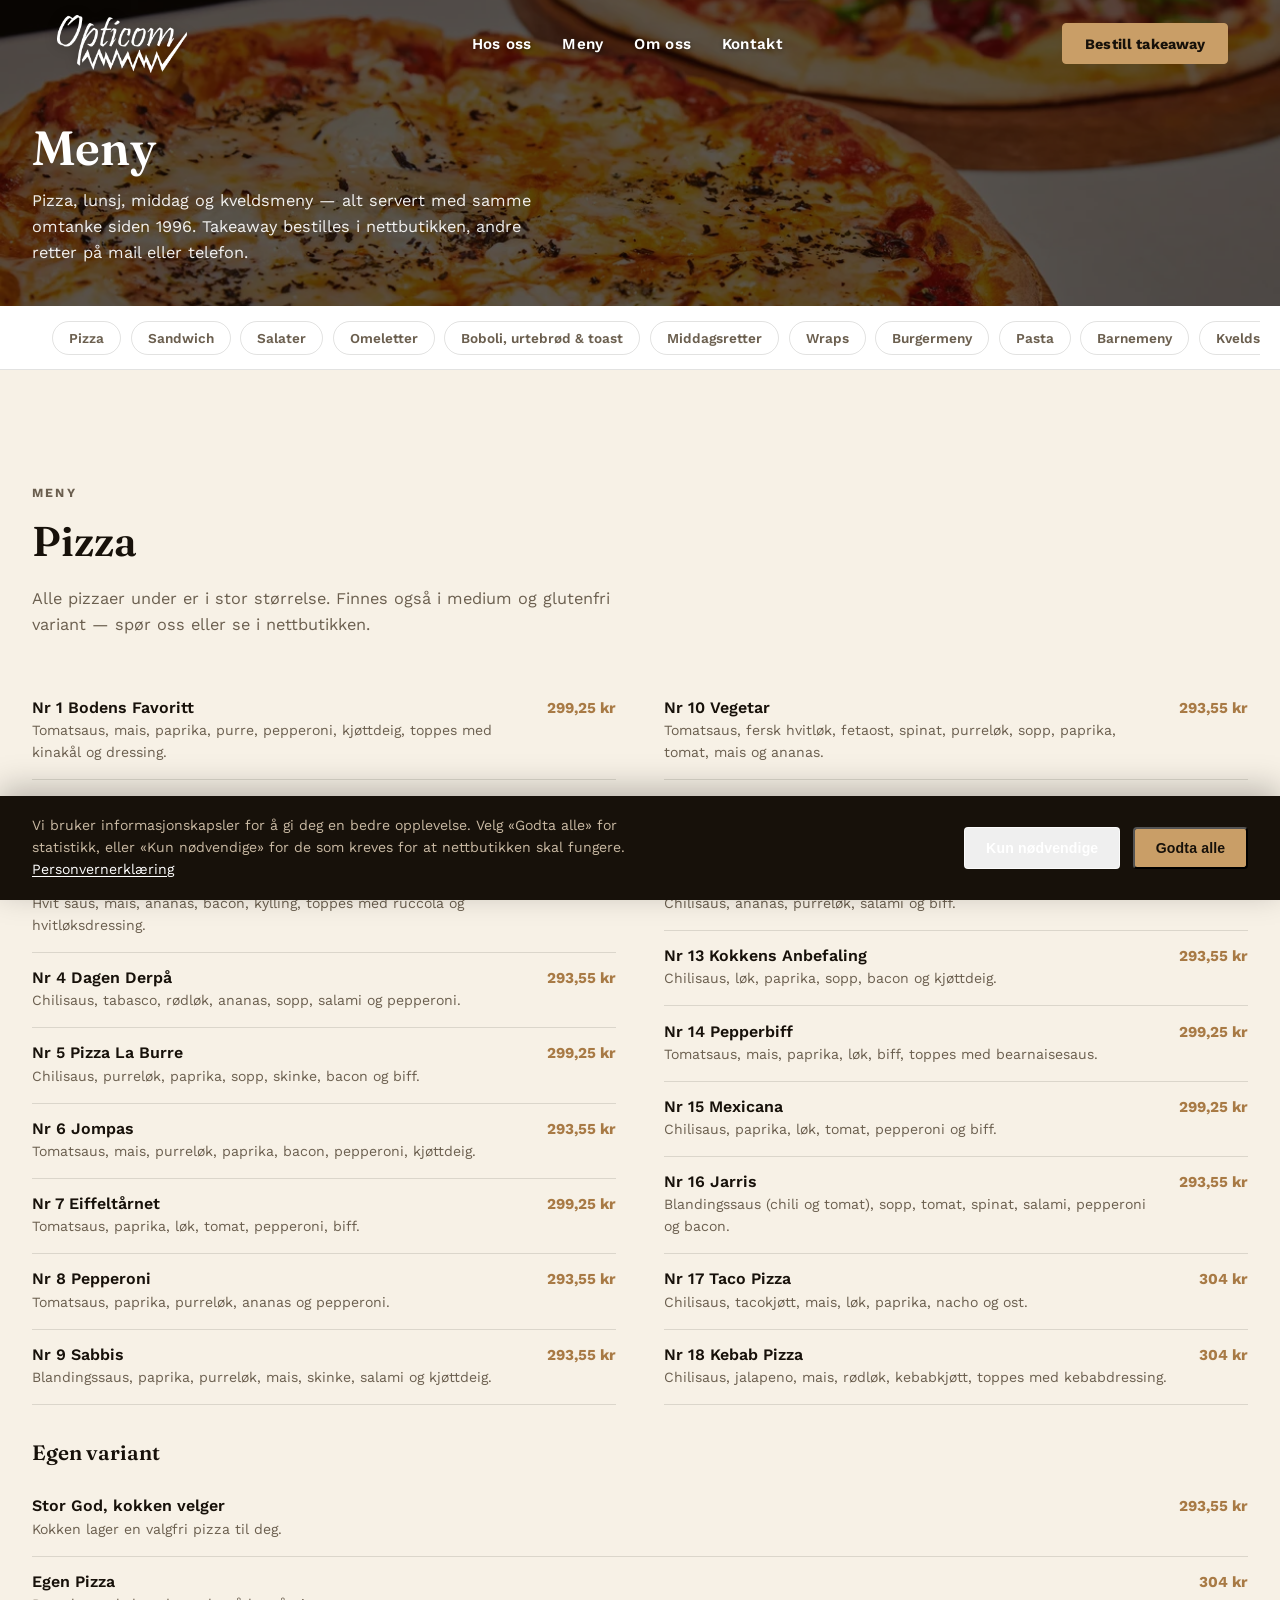
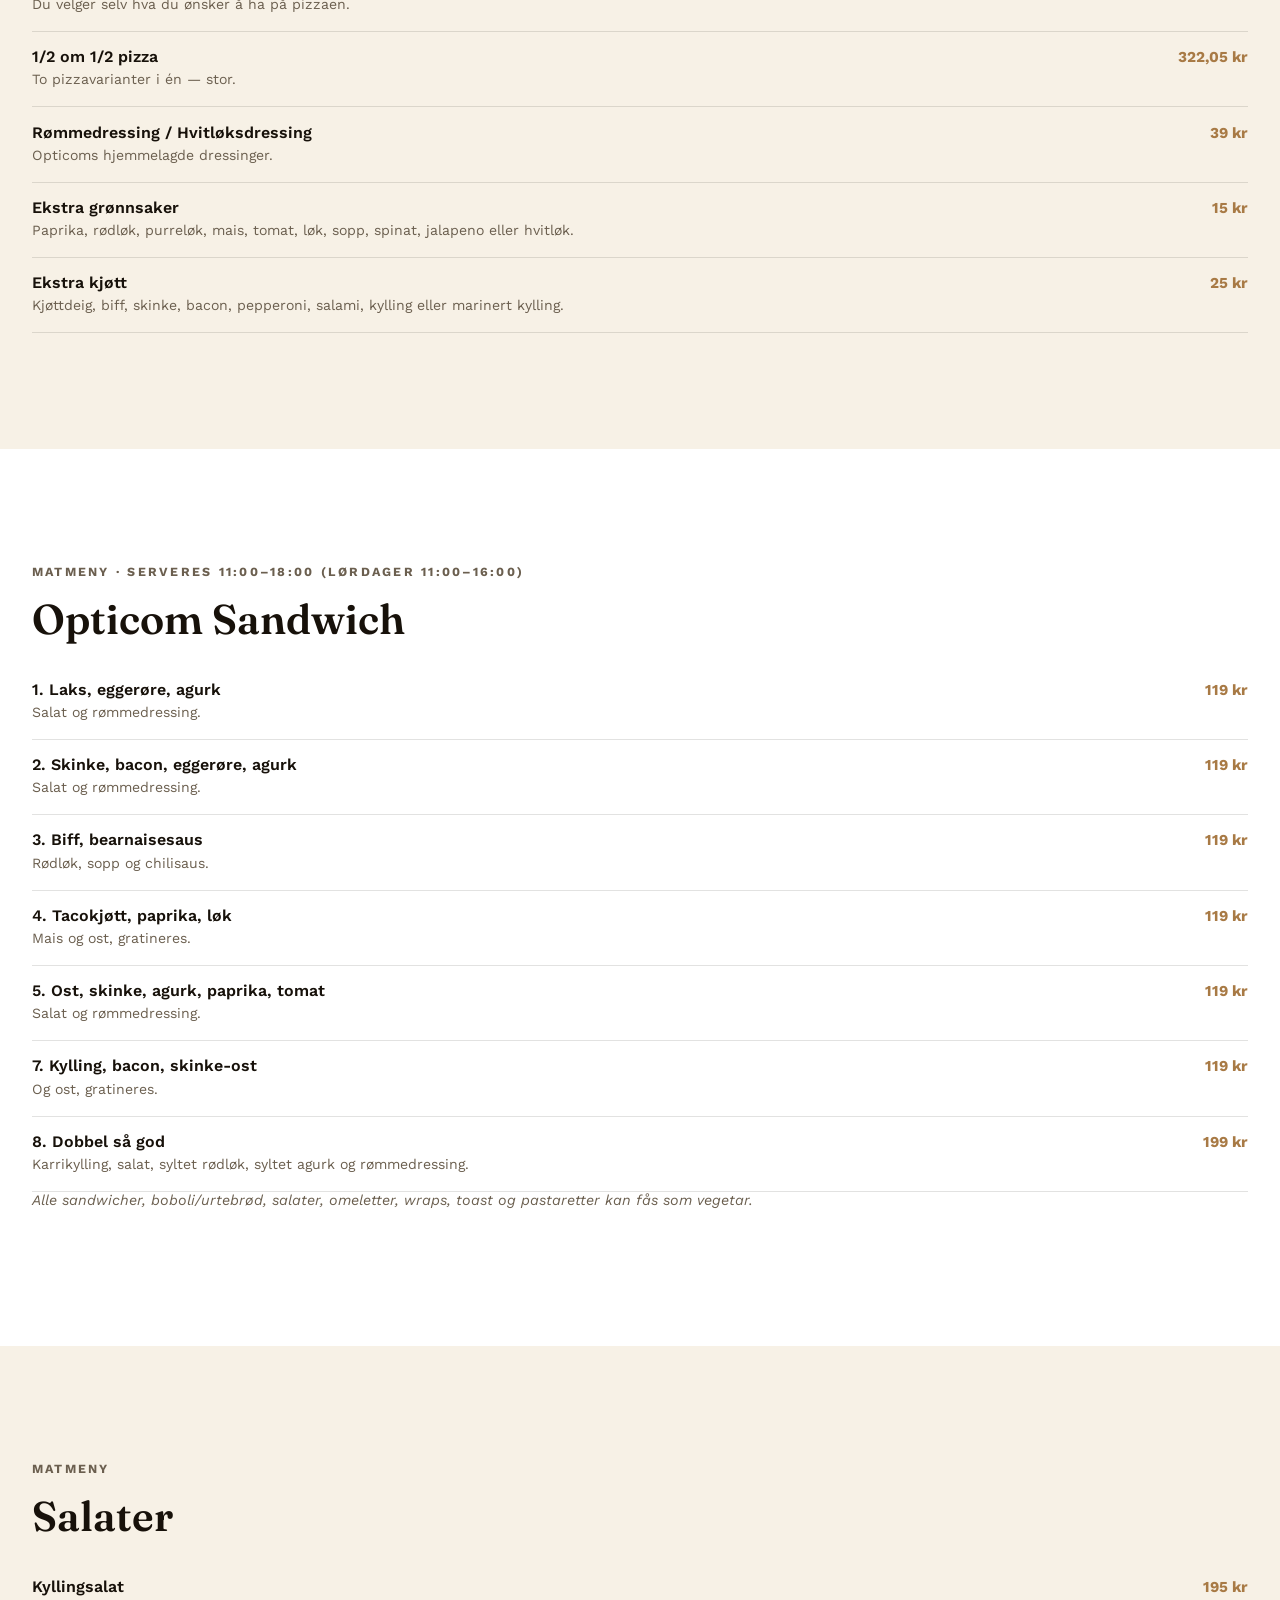
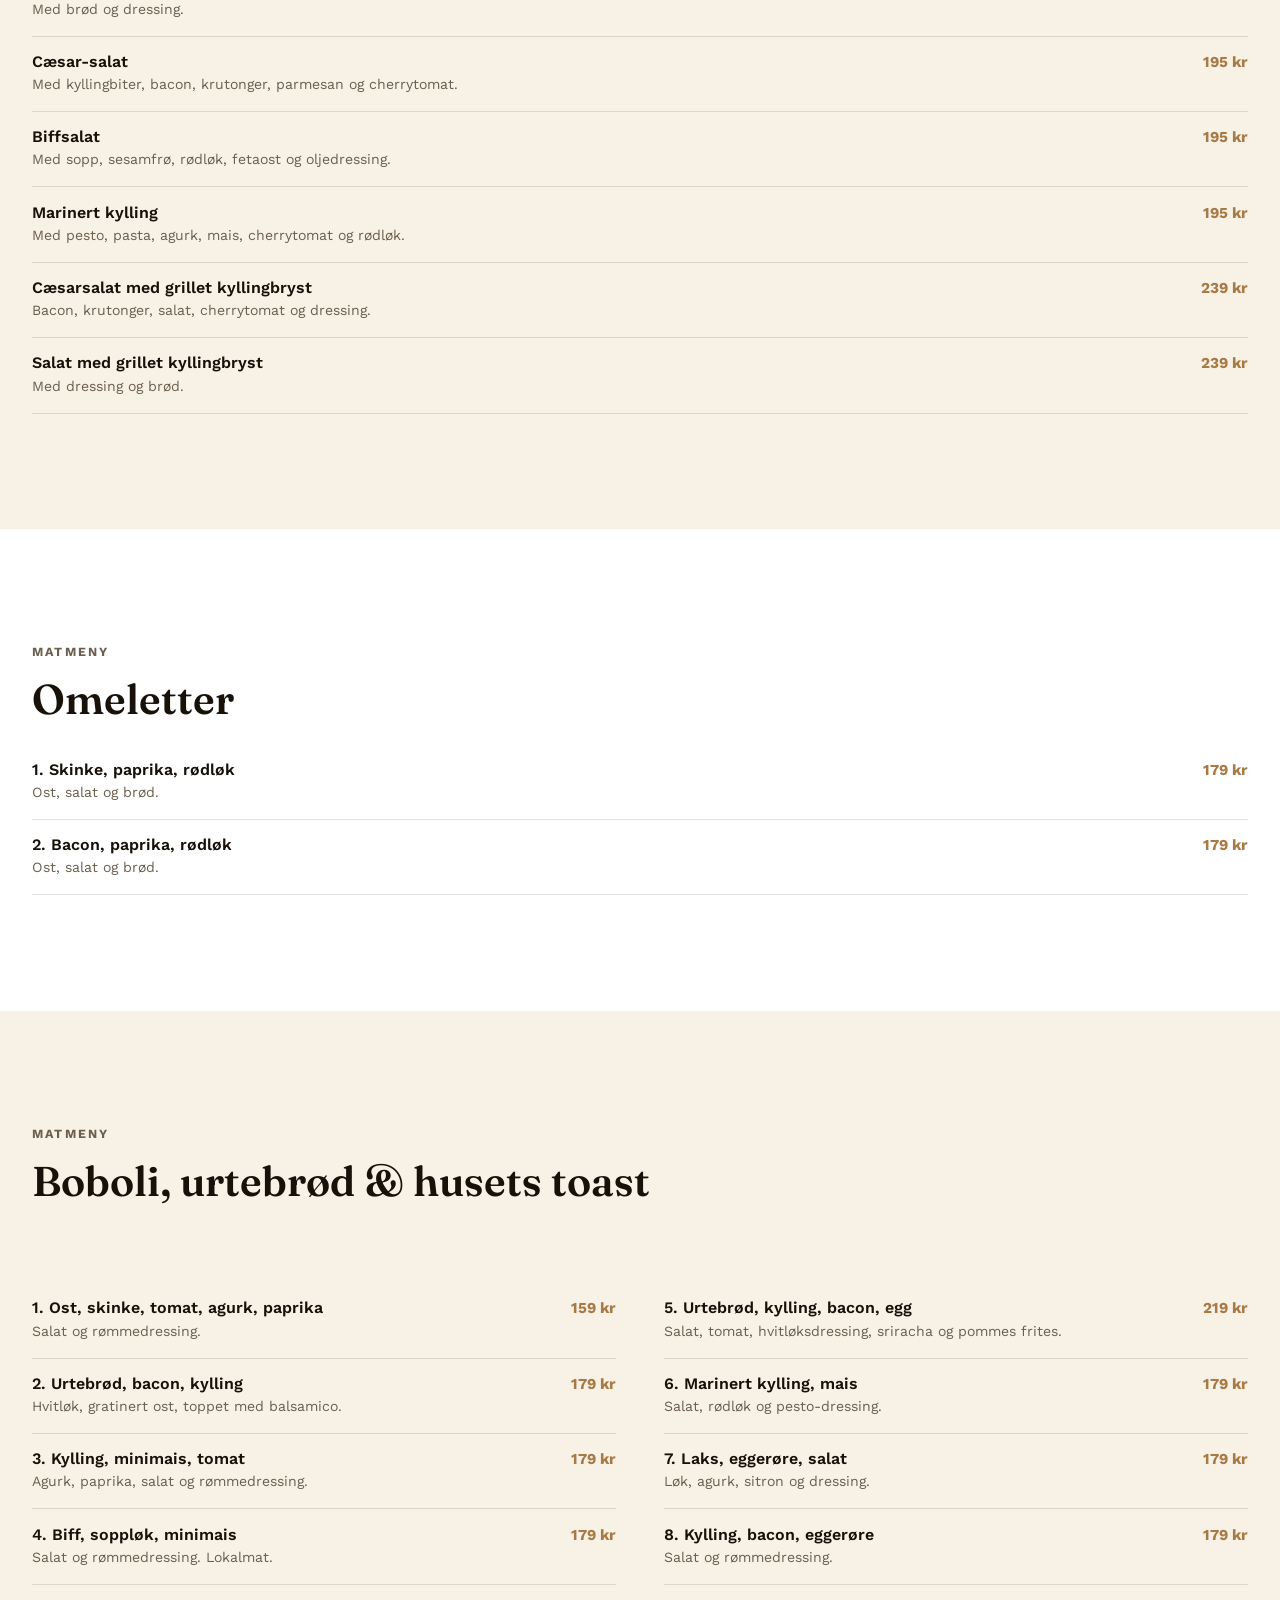
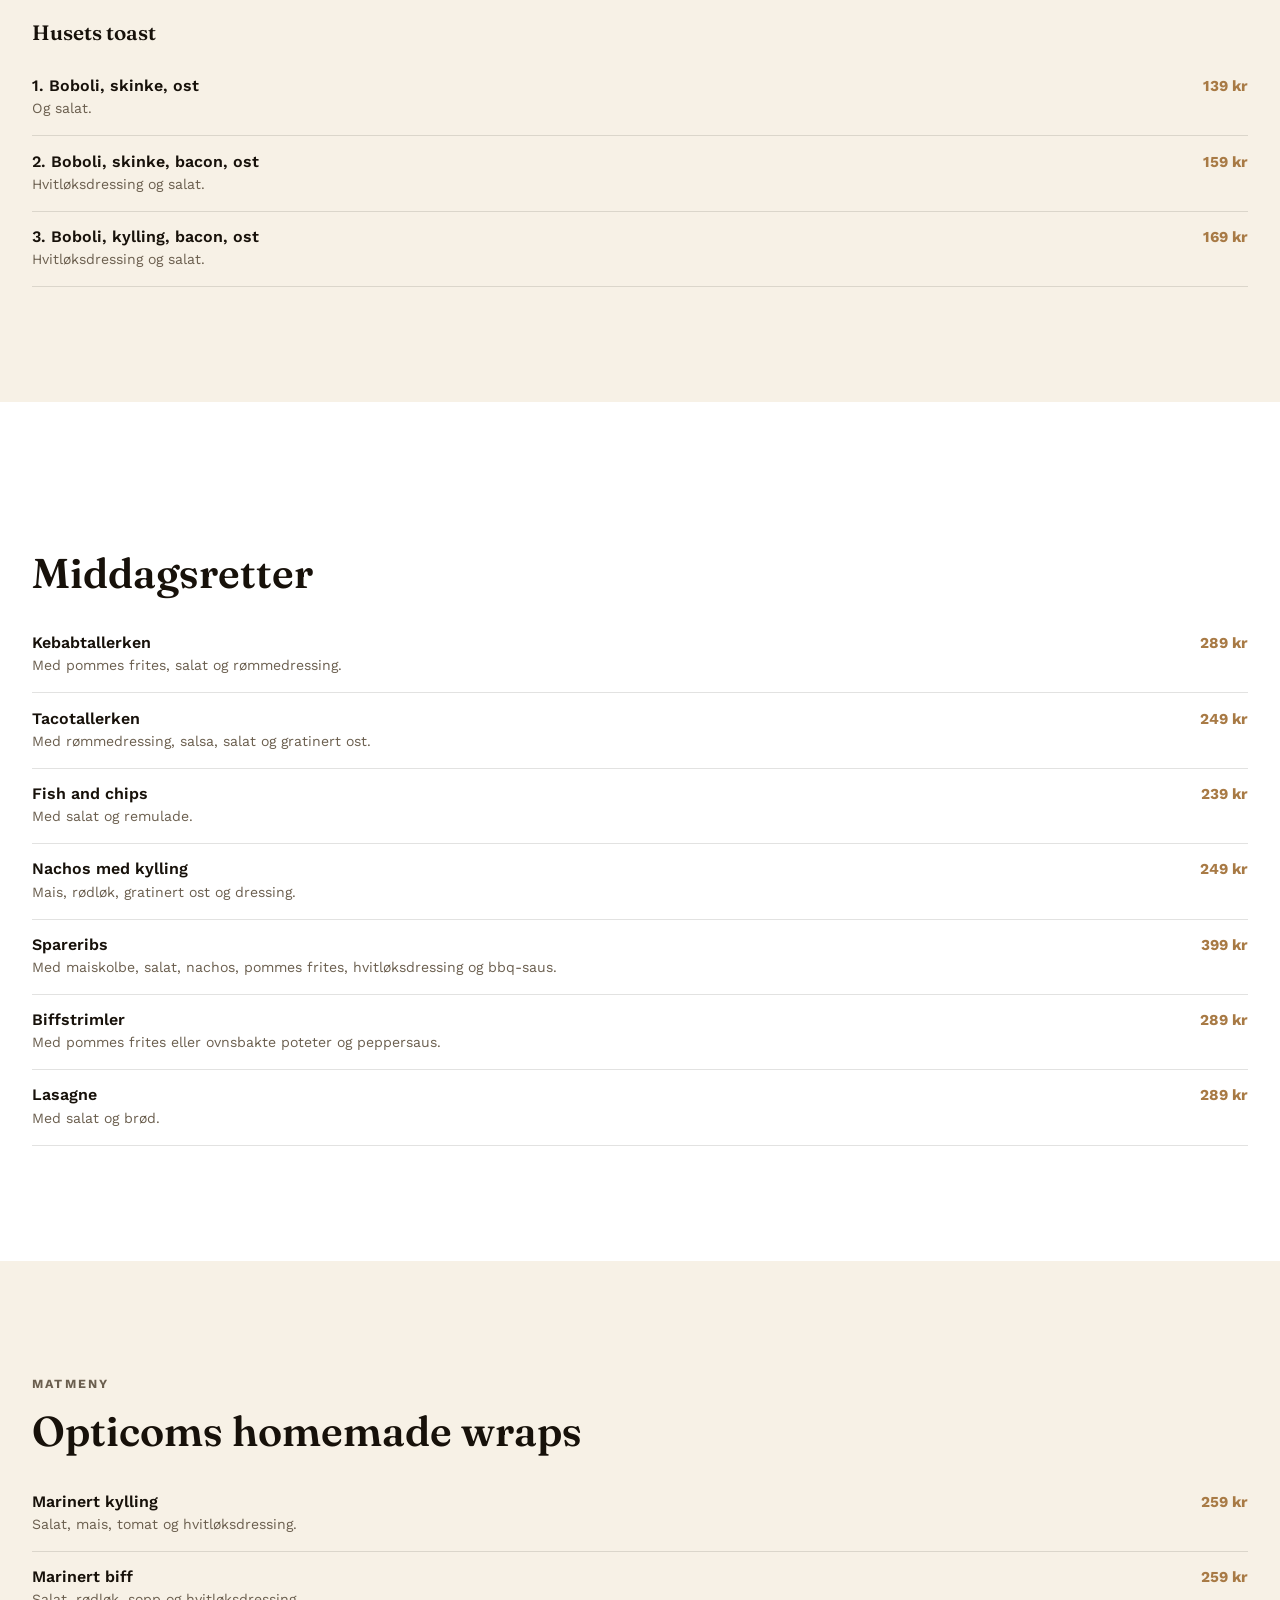
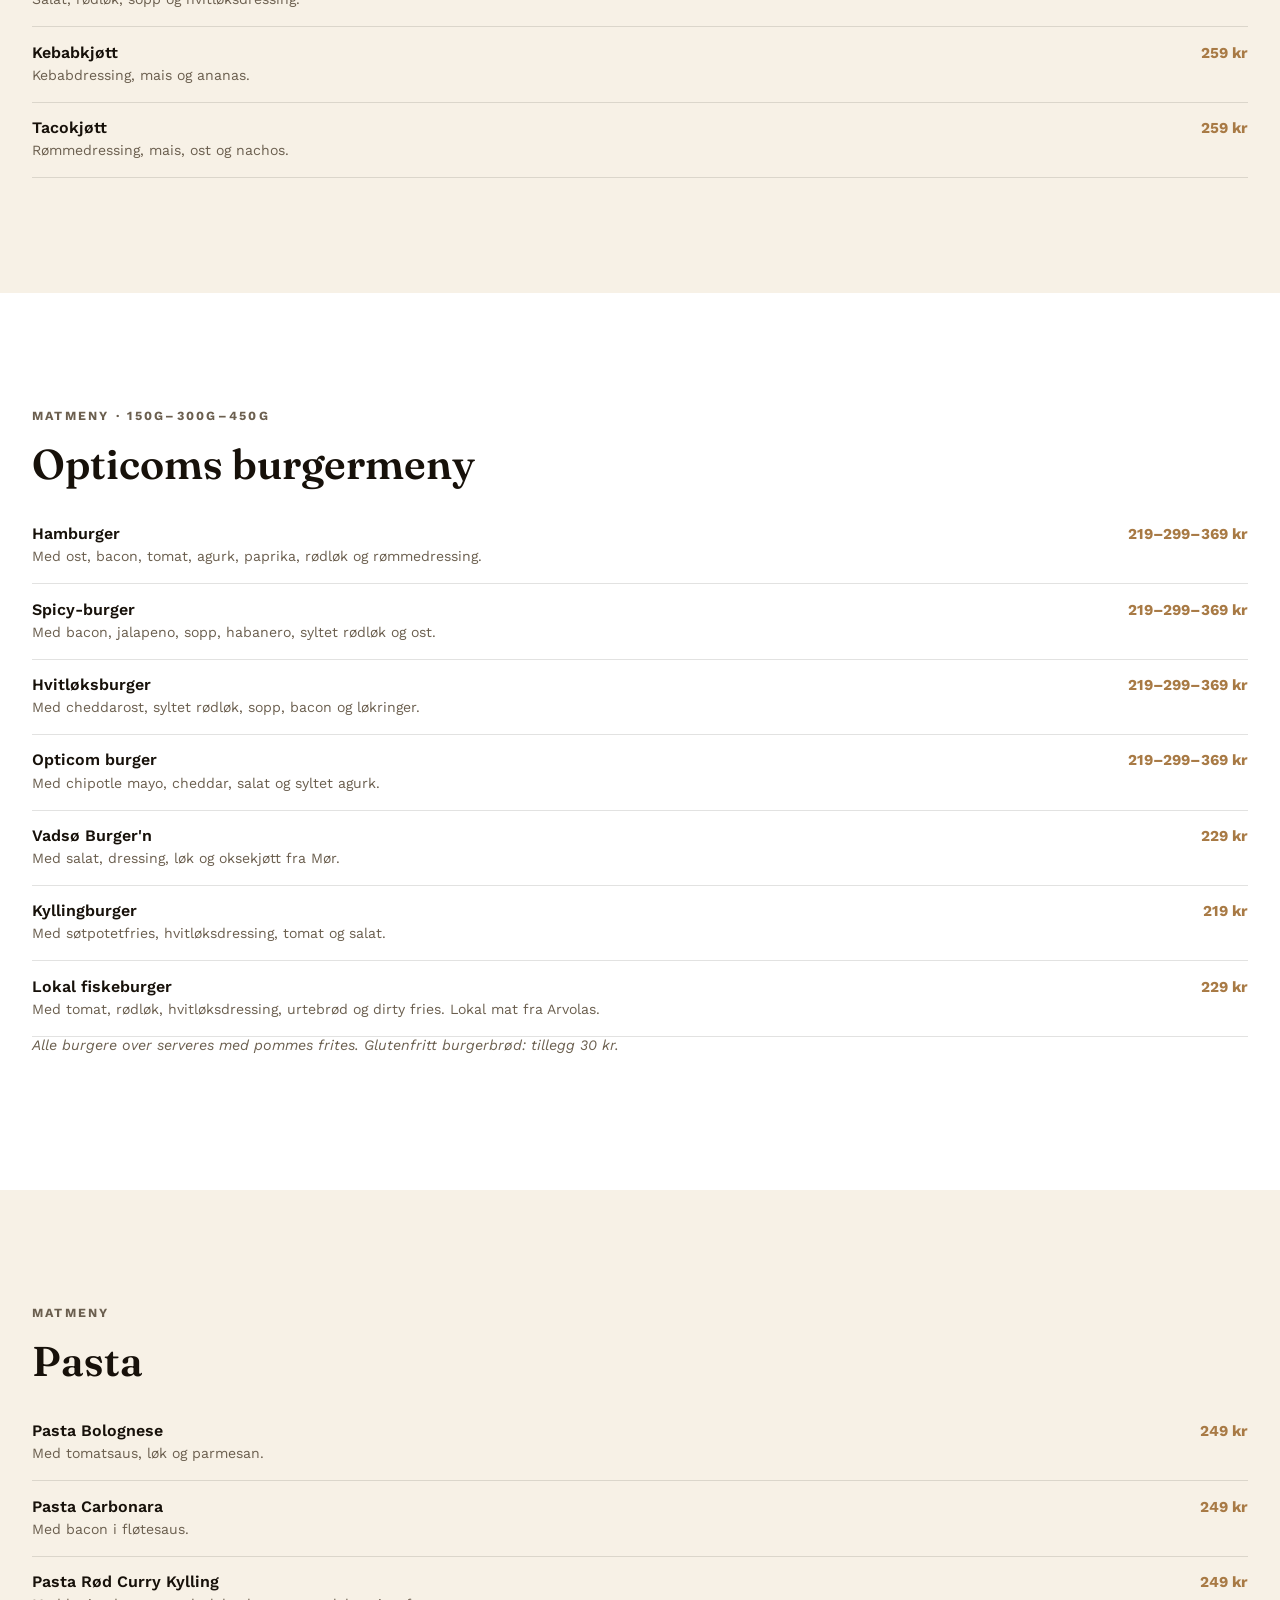
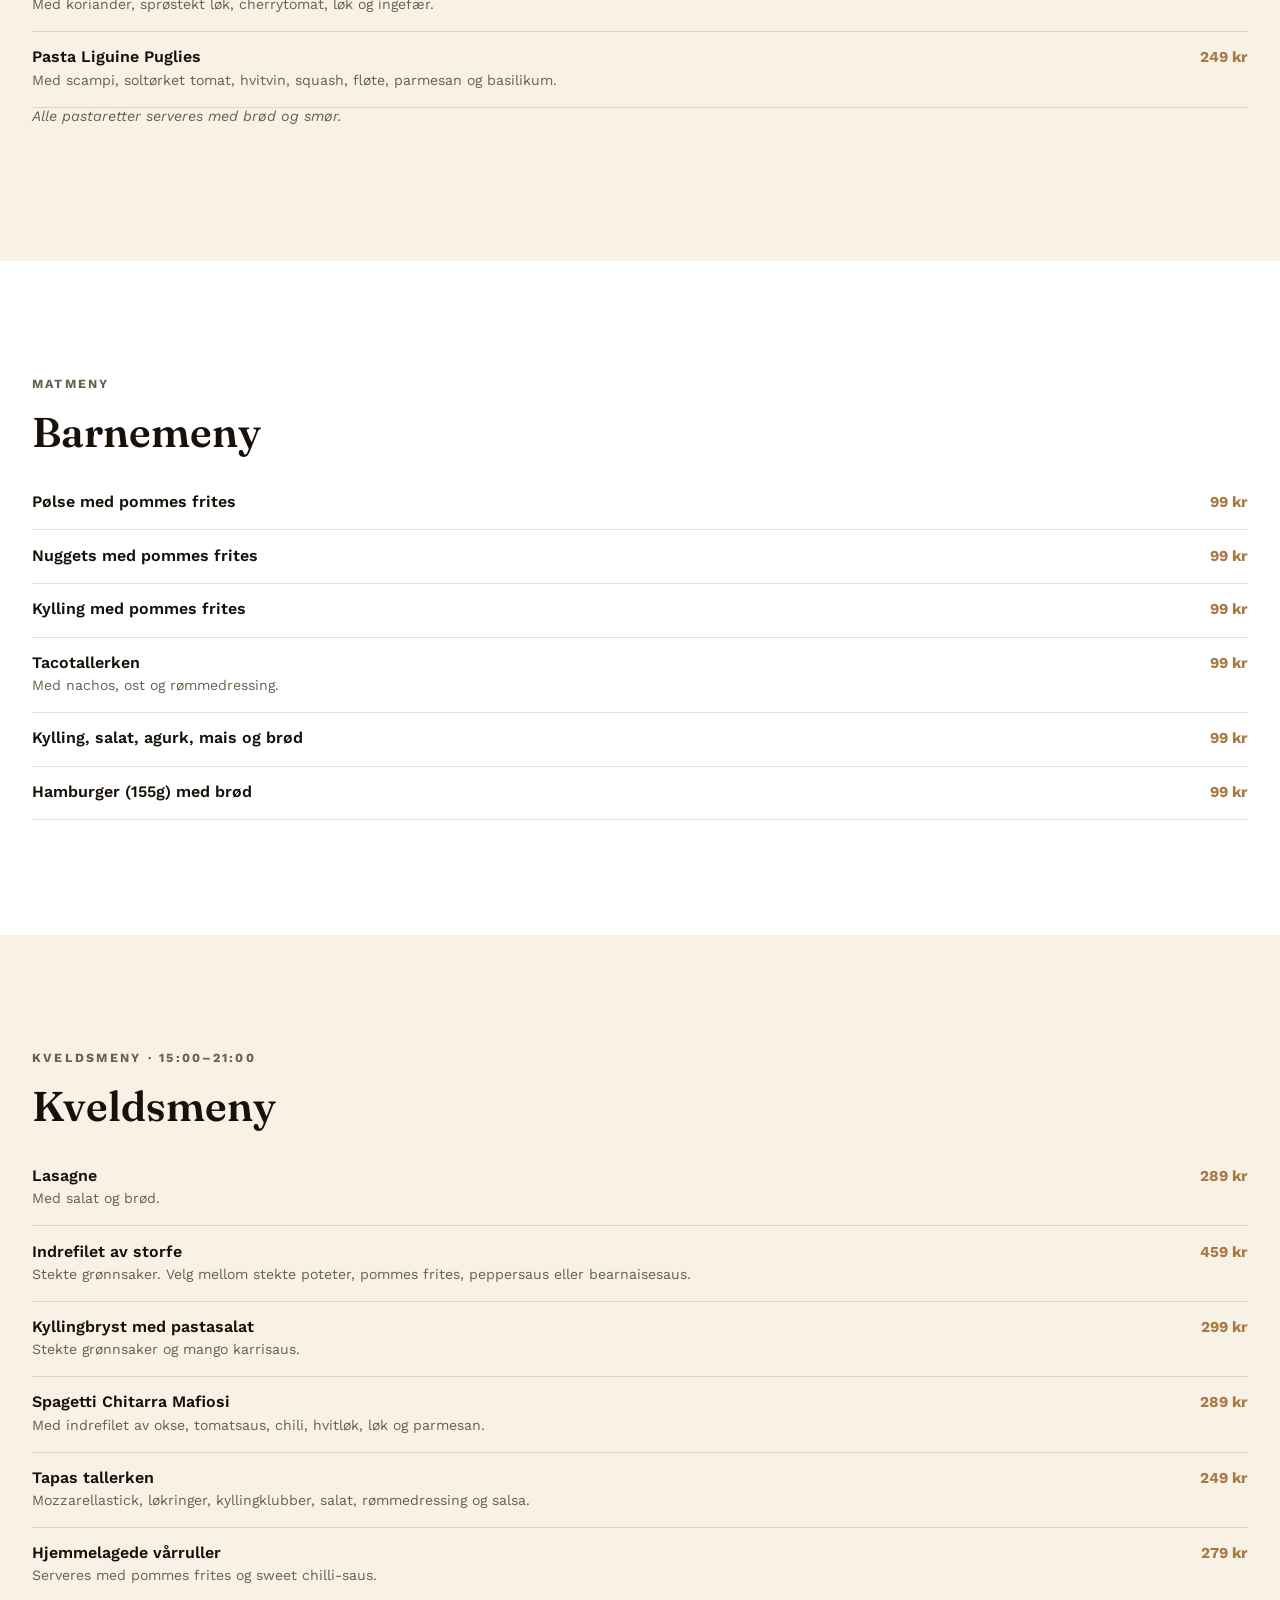
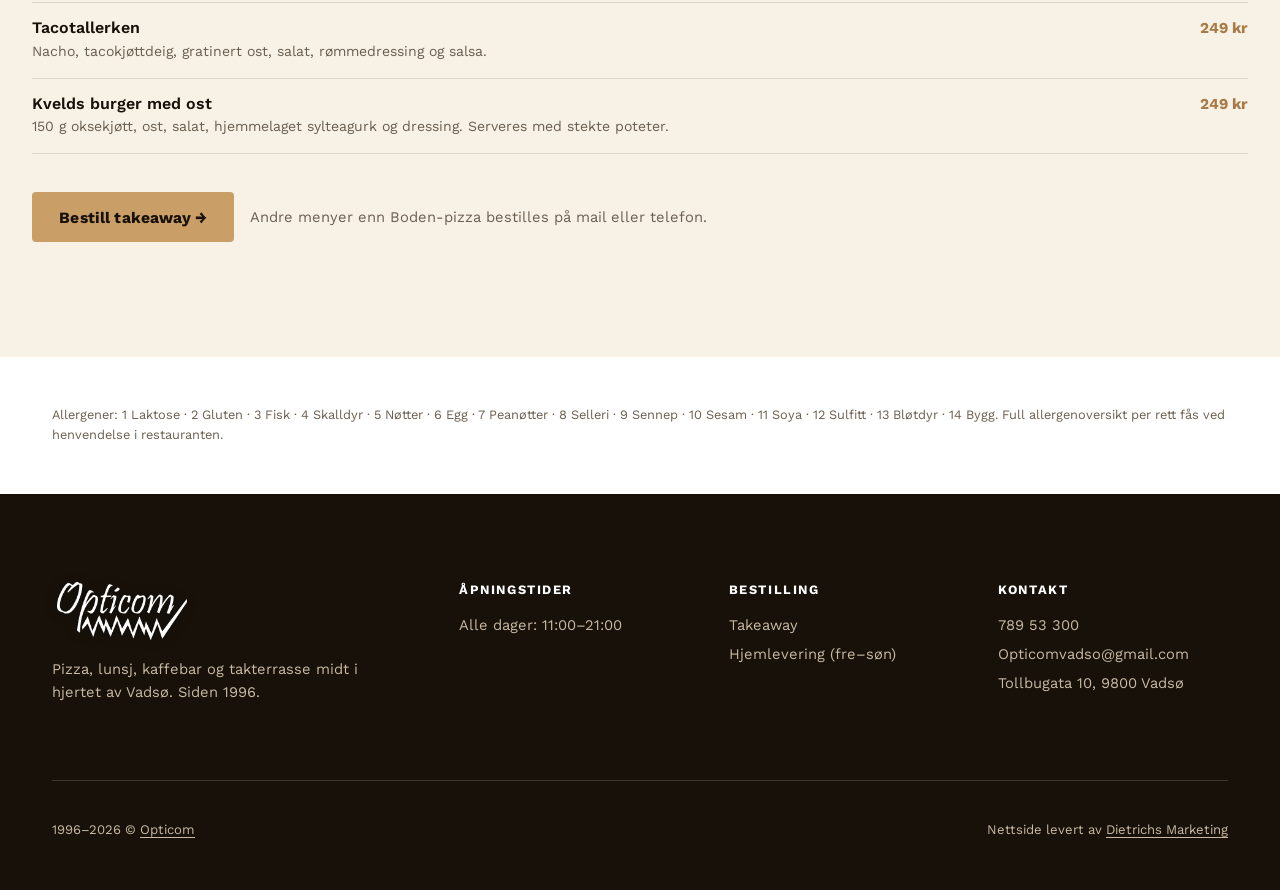
==== meny.html @ b91f50b2 "Legg til egen menyside og kart-seksjon Full meny flyttet til meny.html (pizza, sandwich, salater, om" ====
<!DOCTYPE html>
<html lang="no">
<head>
<meta charset="UTF-8">
<meta name="viewport" content="width=device-width, initial-scale=1.0">
<title>Meny | Opticom Vadsø</title>
<meta name="description" content="Full meny fra Opticom i Vadsø: 18 pizzavarianter, sandwich, salater, omeletter, middagsretter, burgere, pasta, barnemeny og kveldsmeny.">
<meta name="theme-color" content="#17110a">
<link rel="icon" type="image/png" href="assets/favicon.png">
<link rel="apple-touch-icon" href="assets/favicon.png">
<link rel="preconnect" href="https://fonts.googleapis.com">
<link rel="preconnect" href="https://fonts.gstatic.com" crossorigin>
<link href="https://fonts.googleapis.com/css2?family=Fraunces:opsz,wght@9..144,500;9..144,600;9..144,700&family=Work+Sans:ital,wght@0,400;0,500;0,600;0,700;1,400&display=swap" rel="stylesheet">
<link rel="stylesheet" href="style.css">
</head>
<body>

<a class="skip-link" href="#main">Hopp til innhold</a>

<header class="site-header" id="siteHeader">
  <div class="header-inner">
    <a href="index.html" class="brand" aria-label="Opticom, til forsiden">
      <span class="brand-plate"><img src="assets/logo.png" alt="Opticom" class="brand-logo"></span>
    </a>
    <nav class="nav-desktop" aria-label="Hovednavigasjon">
      <a href="index.html#opplevelser">Hos oss</a>
      <a href="meny.html">Meny</a>
      <a href="index.html#om">Om oss</a>
      <a href="index.html#kontakt">Kontakt</a>
    </nav>
    <a href="https://boden.munu.shop/" class="nav-cta">Bestill takeaway</a>
    <button class="hamburger" id="hamburgerBtn" aria-label="Åpne meny" aria-expanded="false" aria-controls="mobileDrawer">
      <span></span><span></span><span></span>
    </button>
  </div>
</header>

<div class="drawer-scrim" id="drawerScrim"></div>
<nav class="mobile-drawer" id="mobileDrawer" aria-label="Mobilmeny">
  <button class="drawer-close" id="drawerCloseBtn" aria-label="Lukk meny">
    <svg viewBox="0 0 24 24" width="24" height="24" fill="none" stroke="currentColor" stroke-width="2" stroke-linecap="round"><path d="M4 4l16 16M20 4L4 20"/></svg>
  </button>
  <div class="drawer-links">
    <a href="index.html#opplevelser">Hos oss</a>
    <a href="meny.html">Meny</a>
    <a href="index.html#om">Om oss</a>
    <a href="index.html#kontakt">Kontakt</a>
  </div>
  <div class="drawer-contact">
    <a href="https://boden.munu.shop/" class="btn btn-solid btn-block">Bestill takeaway</a>
    <a href="tel:78953300" class="btn btn-ghost btn-block">Ring 789 53 300</a>
  </div>
</nav>

<main id="main">

  <section class="page-hero">
    <div class="page-hero-media" aria-hidden="true">
      <img src="assets/hero-pizza.webp" alt="" loading="eager">
      <div class="page-hero-overlay"></div>
    </div>
    <div class="page-hero-inner">
      <h1>Meny</h1>
      <p>Pizza, lunsj, middag og kveldsmeny — alt servert med samme omtanke siden 1996. Takeaway bestilles i nettbutikken, andre retter på mail eller telefon.</p>
    </div>
  </section>

  <nav class="meny-nav" aria-label="Hopp til menykategori">
    <div class="meny-nav-inner">
      <a href="#pizza">Pizza</a>
      <a href="#sandwich">Sandwich</a>
      <a href="#salater">Salater</a>
      <a href="#omeletter">Omeletter</a>
      <a href="#brod">Boboli, urtebrød &amp; toast</a>
      <a href="#middag">Middagsretter</a>
      <a href="#wraps">Wraps</a>
      <a href="#burgermeny">Burgermeny</a>
      <a href="#pasta">Pasta</a>
      <a href="#barnemeny">Barnemeny</a>
      <a href="#kveldsmeny">Kveldsmeny</a>
    </div>
  </nav>

  <section class="meny-page-section" id="pizza">
    <div class="meny-page-inner">
      <p class="section-kicker reveal-up">Meny</p>
      <h2 class="reveal-up">Pizza</h2>
      <p class="meny-lead reveal-up">Alle pizzaer under er i stor størrelse. Finnes også i medium og glutenfri variant — spør oss eller se i nettbutikken.</p>

      <div class="menu-cols">
        <div class="menu-row-list reveal-up">
          <div class="menu-row"><div class="menu-row-main"><p class="menu-row-name">Nr 1 Bodens Favoritt</p><p class="menu-row-desc">Tomatsaus, mais, paprika, purre, pepperoni, kjøttdeig, toppes med kinakål og dressing.</p></div><span class="menu-row-price">299,25 kr</span></div>
          <div class="menu-row"><div class="menu-row-main"><p class="menu-row-name">Nr 2 Big Ben</p><p class="menu-row-desc">Tomatsaus, sopp, mais, purreløk, tomat, skinke og biff.</p></div><span class="menu-row-price">299,25 kr</span></div>
          <div class="menu-row"><div class="menu-row-main"><p class="menu-row-name">Nr 3 Ruccola Pizza</p><p class="menu-row-desc">Hvit saus, mais, ananas, bacon, kylling, toppes med ruccola og hvitløksdressing.</p></div><span class="menu-row-price">299,25 kr</span></div>
          <div class="menu-row"><div class="menu-row-main"><p class="menu-row-name">Nr 4 Dagen Derpå</p><p class="menu-row-desc">Chilisaus, tabasco, rødløk, ananas, sopp, salami og pepperoni.</p></div><span class="menu-row-price">293,55 kr</span></div>
          <div class="menu-row"><div class="menu-row-main"><p class="menu-row-name">Nr 5 Pizza La Burre</p><p class="menu-row-desc">Chilisaus, purreløk, paprika, sopp, skinke, bacon og biff.</p></div><span class="menu-row-price">299,25 kr</span></div>
          <div class="menu-row"><div class="menu-row-main"><p class="menu-row-name">Nr 6 Jompas</p><p class="menu-row-desc">Tomatsaus, mais, purreløk, paprika, bacon, pepperoni, kjøttdeig.</p></div><span class="menu-row-price">293,55 kr</span></div>
          <div class="menu-row"><div class="menu-row-main"><p class="menu-row-name">Nr 7 Eiffeltårnet</p><p class="menu-row-desc">Tomatsaus, paprika, løk, tomat, pepperoni, biff.</p></div><span class="menu-row-price">299,25 kr</span></div>
          <div class="menu-row"><div class="menu-row-main"><p class="menu-row-name">Nr 8 Pepperoni</p><p class="menu-row-desc">Tomatsaus, paprika, purreløk, ananas og pepperoni.</p></div><span class="menu-row-price">293,55 kr</span></div>
          <div class="menu-row"><div class="menu-row-main"><p class="menu-row-name">Nr 9 Sabbis</p><p class="menu-row-desc">Blandingssaus, paprika, purreløk, mais, skinke, salami og kjøttdeig.</p></div><span class="menu-row-price">293,55 kr</span></div>
        </div>
        <div class="menu-row-list reveal-up">
          <div class="menu-row"><div class="menu-row-main"><p class="menu-row-name">Nr 10 Vegetar</p><p class="menu-row-desc">Tomatsaus, fersk hvitløk, fetaost, spinat, purreløk, sopp, paprika, tomat, mais og ananas.</p></div><span class="menu-row-price">293,55 kr</span></div>
          <div class="menu-row"><div class="menu-row-main"><p class="menu-row-name">Nr 11 Warszawa</p><p class="menu-row-desc">Tomatsaus, fersk hvitløk, spinat, rødløk, fetaost og marinert kylling.</p></div><span class="menu-row-price">299,25 kr</span></div>
          <div class="menu-row"><div class="menu-row-main"><p class="menu-row-name">Nr 12 Hot Shot</p><p class="menu-row-desc">Chilisaus, ananas, purreløk, salami og biff.</p></div><span class="menu-row-price">299,25 kr</span></div>
          <div class="menu-row"><div class="menu-row-main"><p class="menu-row-name">Nr 13 Kokkens Anbefaling</p><p class="menu-row-desc">Chilisaus, løk, paprika, sopp, bacon og kjøttdeig.</p></div><span class="menu-row-price">293,55 kr</span></div>
          <div class="menu-row"><div class="menu-row-main"><p class="menu-row-name">Nr 14 Pepperbiff</p><p class="menu-row-desc">Tomatsaus, mais, paprika, løk, biff, toppes med bearnaisesaus.</p></div><span class="menu-row-price">299,25 kr</span></div>
          <div class="menu-row"><div class="menu-row-main"><p class="menu-row-name">Nr 15 Mexicana</p><p class="menu-row-desc">Chilisaus, paprika, løk, tomat, pepperoni og biff.</p></div><span class="menu-row-price">299,25 kr</span></div>
          <div class="menu-row"><div class="menu-row-main"><p class="menu-row-name">Nr 16 Jarris</p><p class="menu-row-desc">Blandingssaus (chili og tomat), sopp, tomat, spinat, salami, pepperoni og bacon.</p></div><span class="menu-row-price">293,55 kr</span></div>
          <div class="menu-row"><div class="menu-row-main"><p class="menu-row-name">Nr 17 Taco Pizza</p><p class="menu-row-desc">Chilisaus, tacokjøtt, mais, løk, paprika, nacho og ost.</p></div><span class="menu-row-price">304 kr</span></div>
          <div class="menu-row"><div class="menu-row-main"><p class="menu-row-name">Nr 18 Kebab Pizza</p><p class="menu-row-desc">Chilisaus, jalapeno, mais, rødløk, kebabkjøtt, toppes med kebabdressing.</p></div><span class="menu-row-price">304 kr</span></div>
        </div>
      </div>

      <p class="meny-cat-title reveal-up">Egen variant</p>
      <div class="menu-row-list reveal-up">
        <div class="menu-row"><div class="menu-row-main"><p class="menu-row-name">Stor God, kokken velger</p><p class="menu-row-desc">Kokken lager en valgfri pizza til deg.</p></div><span class="menu-row-price">293,55 kr</span></div>
        <div class="menu-row"><div class="menu-row-main"><p class="menu-row-name">Egen Pizza</p><p class="menu-row-desc">Du velger selv hva du ønsker å ha på pizzaen.</p></div><span class="menu-row-price">304 kr</span></div>
        <div class="menu-row"><div class="menu-row-main"><p class="menu-row-name">1/2 om 1/2 pizza</p><p class="menu-row-desc">To pizzavarianter i én — stor.</p></div><span class="menu-row-price">322,05 kr</span></div>
        <div class="menu-row"><div class="menu-row-main"><p class="menu-row-name">Rømmedressing / Hvitløksdressing</p><p class="menu-row-desc">Opticoms hjemmelagde dressinger.</p></div><span class="menu-row-price">39 kr</span></div>
        <div class="menu-row"><div class="menu-row-main"><p class="menu-row-name">Ekstra grønnsaker</p><p class="menu-row-desc">Paprika, rødløk, purreløk, mais, tomat, løk, sopp, spinat, jalapeno eller hvitløk.</p></div><span class="menu-row-price">15 kr</span></div>
        <div class="menu-row"><div class="menu-row-main"><p class="menu-row-name">Ekstra kjøtt</p><p class="menu-row-desc">Kjøttdeig, biff, skinke, bacon, pepperoni, salami, kylling eller marinert kylling.</p></div><span class="menu-row-price">25 kr</span></div>
      </div>
    </div>
  </section>

  <section class="meny-page-section" id="sandwich">
    <div class="meny-page-inner">
      <p class="section-kicker reveal-up">Matmeny · serveres 11:00–18:00 (lørdager 11:00–16:00)</p>
      <h2 class="reveal-up">Opticom Sandwich</h2>
      <div class="menu-row-list reveal-up">
        <div class="menu-row"><div class="menu-row-main"><p class="menu-row-name">1. Laks, eggerøre, agurk</p><p class="menu-row-desc">Salat og rømmedressing.</p></div><span class="menu-row-price">119 kr</span></div>
        <div class="menu-row"><div class="menu-row-main"><p class="menu-row-name">2. Skinke, bacon, eggerøre, agurk</p><p class="menu-row-desc">Salat og rømmedressing.</p></div><span class="menu-row-price">119 kr</span></div>
        <div class="menu-row"><div class="menu-row-main"><p class="menu-row-name">3. Biff, bearnaisesaus</p><p class="menu-row-desc">Rødløk, sopp og chilisaus.</p></div><span class="menu-row-price">119 kr</span></div>
        <div class="menu-row"><div class="menu-row-main"><p class="menu-row-name">4. Tacokjøtt, paprika, løk</p><p class="menu-row-desc">Mais og ost, gratineres.</p></div><span class="menu-row-price">119 kr</span></div>
        <div class="menu-row"><div class="menu-row-main"><p class="menu-row-name">5. Ost, skinke, agurk, paprika, tomat</p><p class="menu-row-desc">Salat og rømmedressing.</p></div><span class="menu-row-price">119 kr</span></div>
        <div class="menu-row"><div class="menu-row-main"><p class="menu-row-name">7. Kylling, bacon, skinke-ost</p><p class="menu-row-desc">Og ost, gratineres.</p></div><span class="menu-row-price">119 kr</span></div>
        <div class="menu-row"><div class="menu-row-main"><p class="menu-row-name">8. Dobbel så god</p><p class="menu-row-desc">Karrikylling, salat, syltet rødløk, syltet agurk og rømmedressing.</p></div><span class="menu-row-price">199 kr</span></div>
      </div>
      <p class="meny-cat-note reveal-up">Alle sandwicher, boboli/urtebrød, salater, omeletter, wraps, toast og pastaretter kan fås som vegetar.</p>
    </div>
  </section>

  <section class="meny-page-section" id="salater">
    <div class="meny-page-inner">
      <p class="section-kicker reveal-up">Matmeny</p>
      <h2 class="reveal-up">Salater</h2>
      <div class="menu-row-list reveal-up">
        <div class="menu-row"><div class="menu-row-main"><p class="menu-row-name">Kyllingsalat</p><p class="menu-row-desc">Med brød og dressing.</p></div><span class="menu-row-price">195 kr</span></div>
        <div class="menu-row"><div class="menu-row-main"><p class="menu-row-name">Cæsar-salat</p><p class="menu-row-desc">Med kyllingbiter, bacon, krutonger, parmesan og cherrytomat.</p></div><span class="menu-row-price">195 kr</span></div>
        <div class="menu-row"><div class="menu-row-main"><p class="menu-row-name">Biffsalat</p><p class="menu-row-desc">Med sopp, sesamfrø, rødløk, fetaost og oljedressing.</p></div><span class="menu-row-price">195 kr</span></div>
        <div class="menu-row"><div class="menu-row-main"><p class="menu-row-name">Marinert kylling</p><p class="menu-row-desc">Med pesto, pasta, agurk, mais, cherrytomat og rødløk.</p></div><span class="menu-row-price">195 kr</span></div>
        <div class="menu-row"><div class="menu-row-main"><p class="menu-row-name">Cæsarsalat med grillet kyllingbryst</p><p class="menu-row-desc">Bacon, krutonger, salat, cherrytomat og dressing.</p></div><span class="menu-row-price">239 kr</span></div>
        <div class="menu-row"><div class="menu-row-main"><p class="menu-row-name">Salat med grillet kyllingbryst</p><p class="menu-row-desc">Med dressing og brød.</p></div><span class="menu-row-price">239 kr</span></div>
      </div>
    </div>
  </section>

  <section class="meny-page-section" id="omeletter">
    <div class="meny-page-inner">
      <p class="section-kicker reveal-up">Matmeny</p>
      <h2 class="reveal-up">Omeletter</h2>
      <div class="menu-row-list reveal-up">
        <div class="menu-row"><div class="menu-row-main"><p class="menu-row-name">1. Skinke, paprika, rødløk</p><p class="menu-row-desc">Ost, salat og brød.</p></div><span class="menu-row-price">179 kr</span></div>
        <div class="menu-row"><div class="menu-row-main"><p class="menu-row-name">2. Bacon, paprika, rødløk</p><p class="menu-row-desc">Ost, salat og brød.</p></div><span class="menu-row-price">179 kr</span></div>
      </div>
    </div>
  </section>

  <section class="meny-page-section" id="brod">
    <div class="meny-page-inner">
      <p class="section-kicker reveal-up">Matmeny</p>
      <h2 class="reveal-up">Boboli, urtebrød &amp; husets toast</h2>
      <p class="meny-cat-title reveal-up">Boboli eller urtebrød</p>
      <div class="menu-cols">
        <div class="menu-row-list reveal-up">
          <div class="menu-row"><div class="menu-row-main"><p class="menu-row-name">1. Ost, skinke, tomat, agurk, paprika</p><p class="menu-row-desc">Salat og rømmedressing.</p></div><span class="menu-row-price">159 kr</span></div>
          <div class="menu-row"><div class="menu-row-main"><p class="menu-row-name">2. Urtebrød, bacon, kylling</p><p class="menu-row-desc">Hvitløk, gratinert ost, toppet med balsamico.</p></div><span class="menu-row-price">179 kr</span></div>
          <div class="menu-row"><div class="menu-row-main"><p class="menu-row-name">3. Kylling, minimais, tomat</p><p class="menu-row-desc">Agurk, paprika, salat og rømmedressing.</p></div><span class="menu-row-price">179 kr</span></div>
          <div class="menu-row"><div class="menu-row-main"><p class="menu-row-name">4. Biff, soppløk, minimais</p><p class="menu-row-desc">Salat og rømmedressing. Lokalmat.</p></div><span class="menu-row-price">179 kr</span></div>
        </div>
        <div class="menu-row-list reveal-up">
          <div class="menu-row"><div class="menu-row-main"><p class="menu-row-name">5. Urtebrød, kylling, bacon, egg</p><p class="menu-row-desc">Salat, tomat, hvitløksdressing, sriracha og pommes frites.</p></div><span class="menu-row-price">219 kr</span></div>
          <div class="menu-row"><div class="menu-row-main"><p class="menu-row-name">6. Marinert kylling, mais</p><p class="menu-row-desc">Salat, rødløk og pesto-dressing.</p></div><span class="menu-row-price">179 kr</span></div>
          <div class="menu-row"><div class="menu-row-main"><p class="menu-row-name">7. Laks, eggerøre, salat</p><p class="menu-row-desc">Løk, agurk, sitron og dressing.</p></div><span class="menu-row-price">179 kr</span></div>
          <div class="menu-row"><div class="menu-row-main"><p class="menu-row-name">8. Kylling, bacon, eggerøre</p><p class="menu-row-desc">Salat og rømmedressing.</p></div><span class="menu-row-price">179 kr</span></div>
        </div>
      </div>
      <p class="meny-cat-title reveal-up">Husets toast</p>
      <div class="menu-row-list reveal-up">
        <div class="menu-row"><div class="menu-row-main"><p class="menu-row-name">1. Boboli, skinke, ost</p><p class="menu-row-desc">Og salat.</p></div><span class="menu-row-price">139 kr</span></div>
        <div class="menu-row"><div class="menu-row-main"><p class="menu-row-name">2. Boboli, skinke, bacon, ost</p><p class="menu-row-desc">Hvitløksdressing og salat.</p></div><span class="menu-row-price">159 kr</span></div>
        <div class="menu-row"><div class="menu-row-main"><p class="menu-row-name">3. Boboli, kylling, bacon, ost</p><p class="menu-row-desc">Hvitløksdressing og salat.</p></div><span class="menu-row-price">169 kr</span></div>
      </div>
    </div>
  </section>

  <section class="meny-page-section" id="middag">
    <div class="meny-page-inner">
      <p class="section-kicker reveal-up">Matmeny</p>
      <h2 class="reveal-up">Middagsretter</h2>
      <div class="menu-row-list reveal-up">
        <div class="menu-row"><div class="menu-row-main"><p class="menu-row-name">Kebabtallerken</p><p class="menu-row-desc">Med pommes frites, salat og rømmedressing.</p></div><span class="menu-row-price">289 kr</span></div>
        <div class="menu-row"><div class="menu-row-main"><p class="menu-row-name">Tacotallerken</p><p class="menu-row-desc">Med rømmedressing, salsa, salat og gratinert ost.</p></div><span class="menu-row-price">249 kr</span></div>
        <div class="menu-row"><div class="menu-row-main"><p class="menu-row-name">Fish and chips</p><p class="menu-row-desc">Med salat og remulade.</p></div><span class="menu-row-price">239 kr</span></div>
        <div class="menu-row"><div class="menu-row-main"><p class="menu-row-name">Nachos med kylling</p><p class="menu-row-desc">Mais, rødløk, gratinert ost og dressing.</p></div><span class="menu-row-price">249 kr</span></div>
        <div class="menu-row"><div class="menu-row-main"><p class="menu-row-name">Spareribs</p><p class="menu-row-desc">Med maiskolbe, salat, nachos, pommes frites, hvitløksdressing og bbq-saus.</p></div><span class="menu-row-price">399 kr</span></div>
        <div class="menu-row"><div class="menu-row-main"><p class="menu-row-name">Biffstrimler</p><p class="menu-row-desc">Med pommes frites eller ovnsbakte poteter og peppersaus.</p></div><span class="menu-row-price">289 kr</span></div>
        <div class="menu-row"><div class="menu-row-main"><p class="menu-row-name">Lasagne</p><p class="menu-row-desc">Med salat og brød.</p></div><span class="menu-row-price">289 kr</span></div>
      </div>
    </div>
  </section>

  <section class="meny-page-section" id="wraps">
    <div class="meny-page-inner">
      <p class="section-kicker reveal-up">Matmeny</p>
      <h2 class="reveal-up">Opticoms homemade wraps</h2>
      <div class="menu-row-list reveal-up">
        <div class="menu-row"><div class="menu-row-main"><p class="menu-row-name">Marinert kylling</p><p class="menu-row-desc">Salat, mais, tomat og hvitløksdressing.</p></div><span class="menu-row-price">259 kr</span></div>
        <div class="menu-row"><div class="menu-row-main"><p class="menu-row-name">Marinert biff</p><p class="menu-row-desc">Salat, rødløk, sopp og hvitløksdressing.</p></div><span class="menu-row-price">259 kr</span></div>
        <div class="menu-row"><div class="menu-row-main"><p class="menu-row-name">Kebabkjøtt</p><p class="menu-row-desc">Kebabdressing, mais og ananas.</p></div><span class="menu-row-price">259 kr</span></div>
        <div class="menu-row"><div class="menu-row-main"><p class="menu-row-name">Tacokjøtt</p><p class="menu-row-desc">Rømmedressing, mais, ost og nachos.</p></div><span class="menu-row-price">259 kr</span></div>
      </div>
    </div>
  </section>

  <section class="meny-page-section" id="burgermeny">
    <div class="meny-page-inner">
      <p class="section-kicker reveal-up">Matmeny · 150g–300g–450g</p>
      <h2 class="reveal-up">Opticoms burgermeny</h2>
      <div class="menu-row-list reveal-up">
        <div class="menu-row"><div class="menu-row-main"><p class="menu-row-name">Hamburger</p><p class="menu-row-desc">Med ost, bacon, tomat, agurk, paprika, rødløk og rømmedressing.</p></div><span class="menu-row-price">219–299–369 kr</span></div>
        <div class="menu-row"><div class="menu-row-main"><p class="menu-row-name">Spicy-burger</p><p class="menu-row-desc">Med bacon, jalapeno, sopp, habanero, syltet rødløk og ost.</p></div><span class="menu-row-price">219–299–369 kr</span></div>
        <div class="menu-row"><div class="menu-row-main"><p class="menu-row-name">Hvitløksburger</p><p class="menu-row-desc">Med cheddarost, syltet rødløk, sopp, bacon og løkringer.</p></div><span class="menu-row-price">219–299–369 kr</span></div>
        <div class="menu-row"><div class="menu-row-main"><p class="menu-row-name">Opticom burger</p><p class="menu-row-desc">Med chipotle mayo, cheddar, salat og syltet agurk.</p></div><span class="menu-row-price">219–299–369 kr</span></div>
        <div class="menu-row"><div class="menu-row-main"><p class="menu-row-name">Vadsø Burger'n</p><p class="menu-row-desc">Med salat, dressing, løk og oksekjøtt fra Mør.</p></div><span class="menu-row-price">229 kr</span></div>
        <div class="menu-row"><div class="menu-row-main"><p class="menu-row-name">Kyllingburger</p><p class="menu-row-desc">Med søtpotetfries, hvitløksdressing, tomat og salat.</p></div><span class="menu-row-price">219 kr</span></div>
        <div class="menu-row"><div class="menu-row-main"><p class="menu-row-name">Lokal fiskeburger</p><p class="menu-row-desc">Med tomat, rødløk, hvitløksdressing, urtebrød og dirty fries. Lokal mat fra Arvolas.</p></div><span class="menu-row-price">229 kr</span></div>
      </div>
      <p class="meny-cat-note reveal-up">Alle burgere over serveres med pommes frites. Glutenfritt burgerbrød: tillegg 30 kr.</p>
    </div>
  </section>

  <section class="meny-page-section" id="pasta">
    <div class="meny-page-inner">
      <p class="section-kicker reveal-up">Matmeny</p>
      <h2 class="reveal-up">Pasta</h2>
      <div class="menu-row-list reveal-up">
        <div class="menu-row"><div class="menu-row-main"><p class="menu-row-name">Pasta Bolognese</p><p class="menu-row-desc">Med tomatsaus, løk og parmesan.</p></div><span class="menu-row-price">249 kr</span></div>
        <div class="menu-row"><div class="menu-row-main"><p class="menu-row-name">Pasta Carbonara</p><p class="menu-row-desc">Med bacon i fløtesaus.</p></div><span class="menu-row-price">249 kr</span></div>
        <div class="menu-row"><div class="menu-row-main"><p class="menu-row-name">Pasta Rød Curry Kylling</p><p class="menu-row-desc">Med koriander, sprøstekt løk, cherrytomat, løk og ingefær.</p></div><span class="menu-row-price">249 kr</span></div>
        <div class="menu-row"><div class="menu-row-main"><p class="menu-row-name">Pasta Liguine Puglies</p><p class="menu-row-desc">Med scampi, soltørket tomat, hvitvin, squash, fløte, parmesan og basilikum.</p></div><span class="menu-row-price">249 kr</span></div>
      </div>
      <p class="meny-cat-note reveal-up">Alle pastaretter serveres med brød og smør.</p>
    </div>
  </section>

  <section class="meny-page-section" id="barnemeny">
    <div class="meny-page-inner">
      <p class="section-kicker reveal-up">Matmeny</p>
      <h2 class="reveal-up">Barnemeny</h2>
      <div class="menu-row-list reveal-up">
        <div class="menu-row"><div class="menu-row-main"><p class="menu-row-name">Pølse med pommes frites</p></div><span class="menu-row-price">99 kr</span></div>
        <div class="menu-row"><div class="menu-row-main"><p class="menu-row-name">Nuggets med pommes frites</p></div><span class="menu-row-price">99 kr</span></div>
        <div class="menu-row"><div class="menu-row-main"><p class="menu-row-name">Kylling med pommes frites</p></div><span class="menu-row-price">99 kr</span></div>
        <div class="menu-row"><div class="menu-row-main"><p class="menu-row-name">Tacotallerken</p><p class="menu-row-desc">Med nachos, ost og rømmedressing.</p></div><span class="menu-row-price">99 kr</span></div>
        <div class="menu-row"><div class="menu-row-main"><p class="menu-row-name">Kylling, salat, agurk, mais og brød</p></div><span class="menu-row-price">99 kr</span></div>
        <div class="menu-row"><div class="menu-row-main"><p class="menu-row-name">Hamburger (155g) med brød</p></div><span class="menu-row-price">99 kr</span></div>
      </div>
    </div>
  </section>

  <section class="meny-page-section" id="kveldsmeny">
    <div class="meny-page-inner">
      <p class="section-kicker reveal-up">Kveldsmeny · 15:00–21:00</p>
      <h2 class="reveal-up">Kveldsmeny</h2>
      <div class="menu-row-list reveal-up">
        <div class="menu-row"><div class="menu-row-main"><p class="menu-row-name">Lasagne</p><p class="menu-row-desc">Med salat og brød.</p></div><span class="menu-row-price">289 kr</span></div>
        <div class="menu-row"><div class="menu-row-main"><p class="menu-row-name">Indrefilet av storfe</p><p class="menu-row-desc">Stekte grønnsaker. Velg mellom stekte poteter, pommes frites, peppersaus eller bearnaisesaus.</p></div><span class="menu-row-price">459 kr</span></div>
        <div class="menu-row"><div class="menu-row-main"><p class="menu-row-name">Kyllingbryst med pastasalat</p><p class="menu-row-desc">Stekte grønnsaker og mango karrisaus.</p></div><span class="menu-row-price">299 kr</span></div>
        <div class="menu-row"><div class="menu-row-main"><p class="menu-row-name">Spagetti Chitarra Mafiosi</p><p class="menu-row-desc">Med indrefilet av okse, tomatsaus, chili, hvitløk, løk og parmesan.</p></div><span class="menu-row-price">289 kr</span></div>
        <div class="menu-row"><div class="menu-row-main"><p class="menu-row-name">Tapas tallerken</p><p class="menu-row-desc">Mozzarellastick, løkringer, kyllingklubber, salat, rømmedressing og salsa.</p></div><span class="menu-row-price">249 kr</span></div>
        <div class="menu-row"><div class="menu-row-main"><p class="menu-row-name">Hjemmelagede vårruller</p><p class="menu-row-desc">Serveres med pommes frites og sweet chilli-saus.</p></div><span class="menu-row-price">279 kr</span></div>
        <div class="menu-row"><div class="menu-row-main"><p class="menu-row-name">Tacotallerken</p><p class="menu-row-desc">Nacho, tacokjøttdeig, gratinert ost, salat, rømmedressing og salsa.</p></div><span class="menu-row-price">249 kr</span></div>
        <div class="menu-row"><div class="menu-row-main"><p class="menu-row-name">Kvelds burger med ost</p><p class="menu-row-desc">150 g oksekjøtt, ost, salat, hjemmelaget sylteagurk og dressing. Serveres med stekte poteter.</p></div><span class="menu-row-price">249 kr</span></div>
      </div>

      <div class="meny-more reveal-up">
        <a href="https://boden.munu.shop/" class="btn btn-solid">Bestill takeaway →</a>
        <p>Andre menyer enn Boden-pizza bestilles på mail eller telefon.</p>
      </div>
    </div>
  </section>

</main>

<p class="allergen-note">
  Allergener: 1 Laktose · 2 Gluten · 3 Fisk · 4 Skalldyr · 5 Nøtter · 6 Egg · 7 Peanøtter ·
  8 Selleri · 9 Sennep · 10 Sesam · 11 Soya · 12 Sulfitt · 13 Bløtdyr · 14 Bygg.
  Full allergenoversikt per rett fås ved henvendelse i restauranten.
</p>

<footer class="site-footer" id="kontakt">
  <div class="footer-inner">
    <div class="footer-top">
      <div class="footer-brand">
        <span class="brand-plate brand-plate--footer"><img src="assets/logo.png" alt="Opticom" class="brand-logo brand-logo--footer"></span>
        <p>Pizza, lunsj, kaffebar og takterrasse midt i hjertet av Vadsø. Siden 1996.</p>
      </div>

      <div class="footer-col">
        <h4>Åpningstider</h4>
        <ul>
          <li><span>Alle dager: 11:00–21:00</span></li>
        </ul>
      </div>

      <div class="footer-col">
        <h4>Bestilling</h4>
        <ul>
          <li><a href="https://boden.munu.shop/">Takeaway</a></li>
          <li><a href="https://boden.munu.shop/">Hjemlevering (fre–søn)</a></li>
        </ul>
      </div>

      <div class="footer-col">
        <h4>Kontakt</h4>
        <ul class="footer-contact">
          <li><a href="tel:78953300">789 53 300</a></li>
          <li><a href="mailto:Opticomvadso@gmail.com">Opticomvadso@gmail.com</a></li>
          <li><span>Tollbugata 10, 9800 Vadsø</span></li>
        </ul>
      </div>
    </div>

    <div class="footer-bottom">
      <p>1996–2026 © <a href="https://boden.munu.shop/">Opticom</a></p>
      <p class="footer-credit">Nettside levert av <a href="https://dmarketing.no">Dietrichs Marketing</a></p>
    </div>
  </div>
</footer>

<div class="cookie-banner" id="cookieBanner" role="dialog" aria-live="polite">
  <p class="cookie-text">
    Vi bruker informasjonskapsler for å gi deg en bedre opplevelse. Velg «Godta alle» for
    statistikk, eller «Kun nødvendige» for de som kreves for at nettbutikken skal fungere.
    <a href="https://boden.munu.shop/compliance">Personvernerklæring</a>
  </p>
  <div class="cookie-actions">
    <button class="btn btn-ghost" id="cookieNecessary" type="button">Kun nødvendige</button>
    <button class="btn btn-solid" id="cookieAcceptAll" type="button">Godta alle</button>
  </div>
</div>

<script src="app.js"></script>
</body>
</html>
---- style.css ----
/* Opticom (Vadsø) — redesign
   Palette locked to customer's real brand: warm tan #c99e67 + near-black + cream.
   Sampled directly from boden.munu.shop header background color.
   No new colors introduced. */

:root{
  --ink: #17110a;
  --ink-soft: #241b10;
  --paper: #ffffff;
  --cream: #f7f1e6;
  --tan: #c99e67;
  --tan-deep: #a87a45;
  --muted: #6b5f4f;
  --muted-on-dark: #c9b9a3;
  --line: rgba(23,17,10,0.12);
  --line-on-dark: rgba(255,255,255,0.16);
  --overlay: rgba(12,8,4,0.68);
  --radius: 4px;
  --header-h: 88px;
  --container: 1240px;
}

*{box-sizing:border-box;}
html{scroll-behavior:smooth;}
@media (prefers-reduced-motion: reduce){
  html{scroll-behavior:auto;}
  *{animation-duration:0.001ms !important; animation-iteration-count:1 !important; transition-duration:0.001ms !important;}
}

body{
  margin:0;
  background:var(--paper);
  color:var(--ink);
  font-family:"Work Sans", -apple-system, BlinkMacSystemFont, "Segoe UI", sans-serif;
  overflow-x:hidden;
  min-width:0;
}

img{max-width:100%; display:block;}
a{color:inherit; text-decoration:none;}
ul{margin:0; padding:0; list-style:none;}

.skip-link{
  position:absolute; left:-999px; top:0; background:#fff; color:#000;
  padding:.75rem 1rem; z-index:1000; border-radius:0 0 6px 0;
}
.skip-link:focus{left:0;}

h1,h2,h3{font-family:"Fraunces", Georgia, serif; font-weight:600; letter-spacing:0; margin:0;}

/* ---------- Header ---------- */
.site-header{
  position:fixed; top:0; left:0; right:0; z-index:200;
  height:var(--header-h);
  background:transparent;
  transition:background .35s ease, height .3s ease, border-color .35s ease;
  border-bottom:1px solid transparent;
}
.site-header.scrolled{
  background:#ffffff;
  height:72px;
  border-bottom:1px solid var(--line);
}
.header-inner{
  max-width:var(--container); margin:0 auto; height:100%;
  padding:0 clamp(16px,4vw,32px);
  display:flex; align-items:center; justify-content:space-between; gap:1.5rem;
}
.brand{display:flex; align-items:center; height:100%;}
.brand-plate{
  display:flex; align-items:center; justify-content:center;
  width:clamp(96px,13vw,140px); height:clamp(46px,7vw,58px);
  transition:transform .2s ease;
}
.brand:hover .brand-plate{transform:scale(1.03);}
.brand-logo{
  width:100%; height:100%; object-fit:contain;
  filter:brightness(0) invert(1) drop-shadow(0 1px 6px rgba(0,0,0,0.35));
  transition:filter .3s ease;
}
.site-header.scrolled .brand-logo{filter:none;}

.nav-desktop{display:flex; gap:clamp(18px,2.4vw,34px); align-items:center;}
.nav-desktop a{
  font-size:.95rem; color:var(--paper); font-weight:600; letter-spacing:.02em;
  position:relative; padding:6px 0;
  text-shadow:0 1px 4px rgba(0,0,0,0.45);
  transition:opacity .2s ease, color .2s ease, text-shadow .2s ease;
}
.site-header.scrolled .nav-desktop a{color:var(--ink); text-shadow:none;}
.nav-desktop a:hover{opacity:.65;}

.nav-cta{
  background:var(--tan); color:var(--ink);
  border:1px solid var(--tan); padding:.7rem 1.35rem; border-radius:var(--radius);
  font-size:.9rem; font-weight:700; white-space:nowrap; letter-spacing:.01em;
  transition:background .2s ease, color .2s ease, transform .2s ease, border-color .2s ease;
}
.nav-cta:hover{background:var(--tan-deep); transform:translateY(-1px);}
.site-header.scrolled .nav-cta{background:var(--ink); color:var(--paper); border-color:var(--ink);}
.site-header.scrolled .nav-cta:hover{background:var(--ink-soft);}

.hamburger{
  display:none; background:none; border:none; cursor:pointer;
  width:40px; height:40px; padding:0; position:relative; z-index:2;
}
.hamburger span{
  position:absolute; left:8px; right:8px; height:2px; background:var(--paper);
  box-shadow:0 1px 3px rgba(0,0,0,0.4);
  border-radius:2px; transition:transform .25s ease, opacity .2s ease, background .2s ease, box-shadow .2s ease;
}
.site-header.scrolled .hamburger span{background:var(--ink); box-shadow:none;}
.hamburger span:nth-child(1){top:14px;}
.hamburger span:nth-child(2){top:19px;}
.hamburger span:nth-child(3){top:24px;}

/* ---------- Mobile drawer ---------- */
.drawer-scrim{
  position:fixed; inset:0; background:rgba(0,0,0,.55); z-index:249;
  opacity:0; pointer-events:none; transition:opacity .25s ease;
}
.drawer-scrim.open{opacity:1; pointer-events:auto;}

.mobile-drawer{
  position:fixed; top:0; right:0; bottom:0; z-index:250;
  width:min(86vw,340px);
  background:var(--ink);
  transform:translateX(100%);
  transition:transform .3s ease;
  display:flex; flex-direction:column;
  padding:22px 26px 32px;
}
.mobile-drawer.open{transform:translateX(0);}

.drawer-close{
  align-self:flex-end; background:none; border:1px solid var(--line-on-dark);
  color:var(--paper); width:44px; height:44px; border-radius:50%;
  display:flex; align-items:center; justify-content:center; cursor:pointer;
  margin-bottom:2.2rem;
}
.drawer-links{display:flex; flex-direction:column; gap:1.5rem; margin-bottom:2.5rem;}
.drawer-links a{font-size:1.3rem; font-weight:600; color:var(--paper);}
.drawer-contact{display:flex; flex-direction:column; gap:12px; margin-top:auto;}

/* ---------- Buttons ---------- */
.btn{
  display:inline-flex; align-items:center; justify-content:center;
  padding:.95rem 1.7rem; border-radius:var(--radius); font-weight:700; font-size:.98rem;
  letter-spacing:.01em;
  transition:transform .2s ease, box-shadow .2s ease, background .2s ease, color .2s ease, border-color .2s ease;
}
.btn-solid{background:var(--tan); color:var(--ink);}
.btn-solid:hover{transform:translateY(-1px); box-shadow:0 8px 22px rgba(0,0,0,0.25); background:var(--tan-deep);}
.btn-ghost{border:1.5px solid rgba(255,255,255,0.75); color:var(--paper);}
.btn-ghost:hover{background:rgba(255,255,255,0.12); border-color:var(--paper);}
.btn-block{width:100%;}

.mobile-drawer .btn-solid{background:var(--tan); color:var(--ink);}
.mobile-drawer .btn-ghost{border-color:var(--line-on-dark); color:var(--paper);}

/* ---------- Hero ---------- */
.hero{
  position:relative;
  min-height:min(100vh,900px);
  display:flex; align-items:flex-end;
  overflow:hidden;
  padding:calc(var(--header-h) + 40px) clamp(16px,5vw,32px) clamp(64px,9vw,110px);
}
.hero-media{position:absolute; inset:0; z-index:0;}
.hero-media img{width:100%; height:100%; object-fit:cover; object-position:center 48%;}
.hero-overlay{position:absolute; inset:0; background:var(--overlay);}

.hero-inner{position:relative; z-index:1; max-width:var(--container); margin:0 auto; width:100%; color:var(--paper);}
.eyebrow{
  color:var(--tan); text-transform:uppercase; letter-spacing:.18em; font-size:.8rem;
  font-weight:700; margin:0 0 1.3rem; font-family:"Work Sans",sans-serif;
}
.hero-title{
  margin:0 0 1.5rem; font-weight:600; letter-spacing:0; line-height:1.08;
  font-size:clamp(2.1rem, 5.6vw, 4.2rem);
  max-width:16ch;
  text-wrap:balance;
}
.hero-lead{
  max-width:520px; color:var(--paper); opacity:.92; font-size:clamp(1rem,1.6vw,1.15rem); line-height:1.6;
  margin:0 0 2.2rem;
}
.hero-actions{display:flex; flex-wrap:wrap; gap:1rem; margin-bottom:2rem;}
.hero-meta{color:var(--paper); opacity:.85; font-size:.88rem; display:flex; flex-wrap:wrap; gap:.6rem; align-items:center;}
.hero-meta .dot{opacity:.6;}

.scroll-cue{
  position:absolute; left:50%; bottom:22px; transform:translateX(-50%);
  color:var(--paper); opacity:.8; z-index:1;
  animation:bob 2.2s ease-in-out infinite;
}
.scroll-cue:hover{opacity:1;}
@keyframes bob{0%,100%{transform:translate(-50%,0);} 50%{transform:translate(-50%,8px);}}

/* ---------- Section shells ---------- */
section{padding:clamp(60px,9vw,120px) clamp(16px,5vw,32px);}
.section-kicker{
  color:var(--muted); text-transform:uppercase; letter-spacing:.18em; font-size:.78rem;
  font-weight:700; margin:0 0 .9rem; font-family:"Work Sans",sans-serif;
}
h2{font-size:clamp(1.7rem,4vw,2.6rem); font-weight:600; margin:0 0 1.2rem;}

/* ---------- Opplevelser ---------- */
.opplevelser{background:var(--paper);}
.opplevelser-inner{max-width:var(--container); margin:0 auto;}
.opplevelser-lead{color:var(--muted); max-width:600px; line-height:1.6; margin:0 0 2.8rem; font-size:1.02rem;}

.opplevelser-grid{
  display:grid; grid-template-columns:1fr;
  gap:clamp(20px,3vw,32px);
}
@media (min-width:760px){
  .opplevelser-grid{grid-template-columns:repeat(2, 1fr);}
}
.opp-card{
  border:1px solid var(--line); border-radius:var(--radius); overflow:hidden;
  display:flex; flex-direction:column;
  transition:box-shadow .25s ease, transform .25s ease;
}
.opp-card:hover{box-shadow:0 16px 40px rgba(23,17,10,0.14); transform:translateY(-3px);}

.opp-media{display:block; aspect-ratio:4/3; overflow:hidden; position:relative; background:var(--ink);}
.opp-media img{width:100%; height:100%; object-fit:cover; transition:transform .5s ease;}
.opp-card:hover .opp-media img{transform:scale(1.05);}

.opp-body{padding:1.6rem 1.7rem 1.9rem; display:flex; flex-direction:column; gap:.6rem; flex:1;}
.opp-tag{
  color:var(--tan-deep); text-transform:uppercase; letter-spacing:.14em; font-size:.72rem;
  font-weight:700; margin:0;
}
.opp-body h3{font-size:1.35rem; font-weight:600; line-height:1.25;}
.opp-body p{color:var(--muted); font-size:.95rem; line-height:1.6; margin:0; font-family:"Work Sans",sans-serif;}

/* ---------- Meny ---------- */
.meny{background:var(--cream);}
.meny-inner{max-width:var(--container); margin:0 auto;}
.meny-lead{color:var(--muted); max-width:620px; line-height:1.6; margin:0 0 2.8rem; font-size:1.02rem;}
.meny-grid{
  display:grid; grid-template-columns:1fr; gap:1.1rem;
}
@media (min-width:640px){
  .meny-grid{grid-template-columns:repeat(2,1fr);}
}
@media (min-width:1000px){
  .meny-grid{grid-template-columns:repeat(3,1fr);}
}
.pizza-card{
  background:var(--paper); border:1px solid var(--line); border-radius:var(--radius);
  padding:1.4rem 1.5rem;
  display:flex; flex-direction:column; gap:.5rem;
}
.pizza-card-top{display:flex; justify-content:space-between; align-items:baseline; gap:.8rem;}
.pizza-card h3{font-size:1.08rem; font-weight:600; margin:0;}
.pizza-price{font-family:"Work Sans",sans-serif; font-weight:700; color:var(--tan-deep); white-space:nowrap; font-size:.98rem;}
.pizza-card p{margin:0; color:var(--muted); font-size:.92rem; line-height:1.55;}
.meny-more{margin-top:2.4rem; display:flex; flex-wrap:wrap; gap:1rem; align-items:center;}
.meny-more p{color:var(--muted); font-size:.92rem; margin:0;}

/* ---------- Menyside ---------- */
.page-hero{
  position:relative; min-height:300px; display:flex; align-items:center;
  overflow:hidden; padding:calc(var(--header-h) + 30px) clamp(16px,5vw,32px) 40px;
}
.page-hero-media{position:absolute; inset:0; z-index:0;}
.page-hero-media img{width:100%; height:100%; object-fit:cover; object-position:center 40%;}
.page-hero-overlay{position:absolute; inset:0; background:var(--overlay);}
.page-hero-inner{position:relative; z-index:1; max-width:var(--container); margin:0 auto; width:100%; color:var(--paper);}
.page-hero h1{font-size:clamp(2rem,5vw,3rem); margin:0 0 .7rem;}
.page-hero p{margin:0; opacity:.92; max-width:520px; font-size:1.02rem; line-height:1.6;}

.meny-nav{
  position:sticky; top:var(--header-h); z-index:150; background:var(--paper);
  border-bottom:1px solid var(--line);
}
.meny-nav-inner{
  max-width:var(--container); margin:0 auto; padding:.9rem clamp(16px,5vw,32px);
  display:flex; gap:.6rem; overflow-x:auto; scrollbar-width:none;
}
.meny-nav-inner::-webkit-scrollbar{display:none;}
.meny-nav-inner a{
  flex:0 0 auto; padding:.5rem 1rem; border-radius:999px; border:1px solid var(--line);
  font-size:.85rem; font-weight:600; white-space:nowrap; color:var(--muted);
  transition:background .2s ease, color .2s ease, border-color .2s ease;
}
.meny-nav-inner a:hover{border-color:var(--tan-deep); color:var(--ink);}

.meny-page-section{background:var(--paper); scroll-margin-top:calc(var(--header-h) + 64px);}
.meny-page-section:nth-of-type(even){background:var(--cream);}
.meny-page-inner{max-width:var(--container); margin:0 auto;}
.meny-cat-title{
  font-family:"Fraunces",serif; font-size:1.3rem; font-weight:600; margin:2.2rem 0 1rem;
}
.meny-cat-title:first-child{margin-top:0;}
.meny-cat-note{color:var(--muted); font-size:.9rem; margin:0 0 1.4rem; font-style:italic;}

.menu-row-list{display:flex; flex-direction:column;}
.menu-row{
  display:flex; justify-content:space-between; align-items:baseline; gap:1.2rem;
  padding:.95rem 0; border-bottom:1px solid var(--line);
}
.menu-row-main{flex:1; min-width:0;}
.menu-row-name{font-weight:600; font-size:1rem; margin:0 0 .2rem;}
.menu-row-desc{color:var(--muted); font-size:.88rem; line-height:1.55; margin:0;}
.menu-row-price{
  font-family:"Work Sans",sans-serif; font-weight:700; color:var(--tan-deep);
  white-space:nowrap; font-size:.95rem; flex-shrink:0;
}
.menu-cols{display:grid; grid-template-columns:1fr; gap:0 3rem;}
@media (min-width:820px){
  .menu-cols{grid-template-columns:1fr 1fr;}
}
.allergen-note{
  color:var(--muted); font-size:.8rem; line-height:1.6; max-width:var(--container);
  margin:3rem auto 0; padding:0 clamp(16px,5vw,32px) 3rem;
}

/* ---------- Finn oss / kart ---------- */
.kart{background:var(--ink); color:var(--paper); padding-top:0; padding-bottom:0;}
.kart-inner{
  max-width:var(--container); margin:0 auto;
  display:grid; grid-template-columns:340px 1fr; min-height:420px;
}
.kart-card{
  padding:clamp(40px,6vw,64px) clamp(20px,3vw,32px);
  display:flex; flex-direction:column; justify-content:center; gap:1.6rem;
}
.kart-card h2{color:var(--paper);}
.kart-info{display:flex; flex-direction:column; gap:1.1rem;}
.kart-info-item{display:flex; align-items:flex-start; gap:.8rem;}
.kart-info-item svg{flex-shrink:0; margin-top:2px; color:var(--tan);}
.kart-info-item h4{
  margin:0 0 .2rem; font-family:"Work Sans",sans-serif; font-size:.78rem; text-transform:uppercase;
  letter-spacing:.1em; color:var(--muted-on-dark); font-weight:700;
}
.kart-info-item p, .kart-info-item a{margin:0; font-size:.98rem; color:var(--paper);}
.kart-info-item a:hover{opacity:.8;}
.kart-map{width:100%; height:100%; min-height:320px; border:0; filter:grayscale(.15) contrast(1.05);}

/* ---------- Om oss ---------- */
.om{background:var(--paper);}
.om-inner{
  max-width:var(--container); margin:0 auto;
  display:grid; grid-template-columns:1fr 1fr; gap:clamp(32px,6vw,90px);
  align-items:center;
}
.om-media img{
  border-radius:var(--radius);
  aspect-ratio:4/5; object-fit:cover; width:100%;
}
.om-copy p{color:var(--muted); line-height:1.75; font-size:1.02rem; margin:0 0 1.1rem; font-family:"Work Sans",sans-serif;}

/* ---------- Footer ---------- */
.site-footer{background:var(--ink); color:var(--paper);}
.footer-inner{max-width:var(--container); margin:0 auto; padding:clamp(56px,8vw,88px) clamp(16px,5vw,32px) clamp(28px,4vw,40px);}
.footer-top{
  display:grid; grid-template-columns:1.6fr repeat(3, 1fr); gap:clamp(28px,4vw,40px);
  padding-bottom:clamp(36px,5vw,56px); border-bottom:1px solid var(--line-on-dark);
}
.footer-brand .brand-plate--footer{margin-bottom:1.1rem;}
.footer-brand p{color:var(--muted-on-dark); font-size:.92rem; line-height:1.6; max-width:34ch; margin:0 0 1.2rem;}

.footer-col h4{
  font-family:"Work Sans",sans-serif; font-size:.8rem; text-transform:uppercase; letter-spacing:.12em;
  font-weight:700; color:var(--paper); margin:0 0 1.1rem;
}
.footer-col ul{display:flex; flex-direction:column; gap:.65rem;}
.footer-col a, .footer-col span{font-size:.92rem; color:var(--muted-on-dark);}
.footer-col a:hover{color:var(--paper);}
.footer-contact a{word-break:break-word;}

.footer-bottom{
  display:flex; flex-wrap:wrap; justify-content:space-between; gap:.6rem;
  padding-top:clamp(20px,3vw,28px); font-size:.82rem; color:var(--muted-on-dark);
}
.footer-bottom a{color:var(--muted-on-dark); text-decoration:underline; text-underline-offset:3px;}
.footer-bottom a:hover{color:var(--paper);}

/* ---------- Cookie consent ---------- */
.cookie-banner{
  position:fixed; left:0; right:0; bottom:0; z-index:300;
  background:var(--ink); color:var(--paper);
  padding:1.2rem clamp(16px,4vw,32px);
  display:flex; flex-wrap:wrap; gap:1rem 1.6rem; align-items:center; justify-content:space-between;
  transform:translateY(110%); transition:transform .4s ease;
  box-shadow:0 -8px 30px rgba(0,0,0,0.25);
}
.cookie-banner.visible{transform:translateY(0);}
.cookie-text{max-width:640px; font-size:.88rem; line-height:1.55; color:var(--muted-on-dark); margin:0;}
.cookie-text a{color:var(--paper); text-decoration:underline; text-underline-offset:2px;}
.cookie-actions{display:flex; gap:.8rem; flex-wrap:wrap;}
.cookie-actions .btn{padding:.7rem 1.3rem; font-size:.88rem;}

/* ---------- Reveal animation ---------- */
.reveal-up{opacity:0; transform:translateY(22px); transition:opacity .7s ease, transform .7s ease;}
.reveal-up.in{opacity:1; transform:none;}
@media (prefers-reduced-motion: reduce){
  .reveal-up{opacity:1; transform:none; transition:none;}
}

/* ---------- Overflow guard ---------- */
body{overflow-x:hidden;}
.opplevelser-grid > *, .meny-grid > *, .om-inner > *, .footer-top > *{min-width:0;}

/* ================= Responsive ================= */
@media (max-width:1080px){
  .footer-top{grid-template-columns:1fr 1fr 1fr; row-gap:2.4rem;}
  .footer-brand{grid-column:1 / -1;}
}

@media (max-width:900px){
  .om-inner{grid-template-columns:1fr;}
  .om-media{order:-1;}
  .kart-inner{grid-template-columns:1fr;}
  .kart-map{min-height:280px;}
}

@media (max-width:760px){
  :root{--header-h:64px;}
  .nav-desktop{display:none;}
  .nav-cta{display:none;}
  .hamburger{display:block;}
  .brand-plate{width:100px; height:44px;}

  .hero{align-items:flex-end; padding-bottom:56px;}
  .hero-title{font-size:clamp(1.9rem,8vw,2.6rem); max-width:none;}
  .hero-lead{font-size:1rem;}
  .hero-actions{gap:.8rem;}
  .hero-actions .btn{flex:1 1 auto; justify-content:center;}
  .hero-meta{flex-direction:column; align-items:flex-start; gap:.3rem;}
  .hero-meta .dot{display:none;}

  section{padding-top:56px; padding-bottom:56px;}
  .opplevelser-lead, .meny-lead{margin-bottom:2rem;}

  .footer-top{grid-template-columns:1fr 1fr; row-gap:2.2rem;}
  .footer-bottom{flex-direction:column; align-items:flex-start;}

  .cookie-banner{flex-direction:column; align-items:stretch; text-align:left;}
  .cookie-actions{width:100%;}
  .cookie-actions .btn{flex:1 1 auto;}
}

@media (max-width:480px){
  .footer-top{grid-template-columns:1fr;}
}
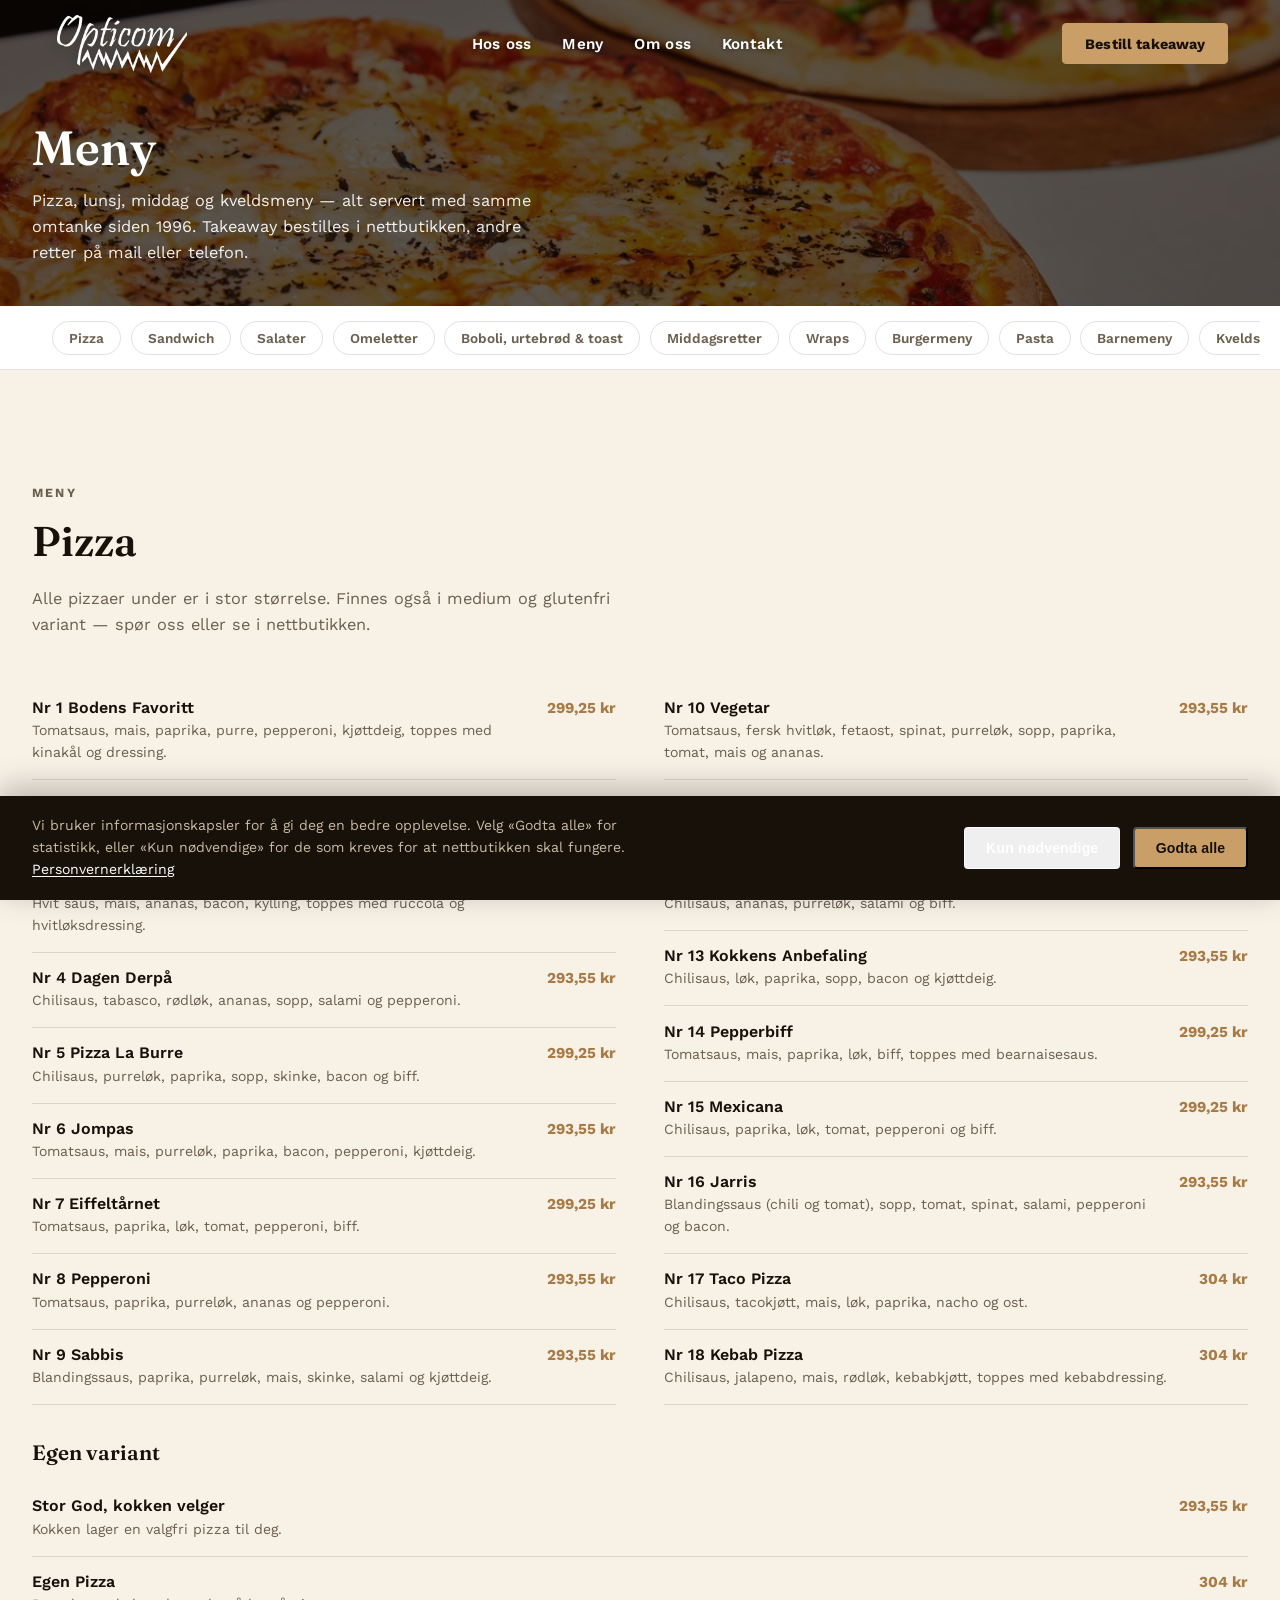
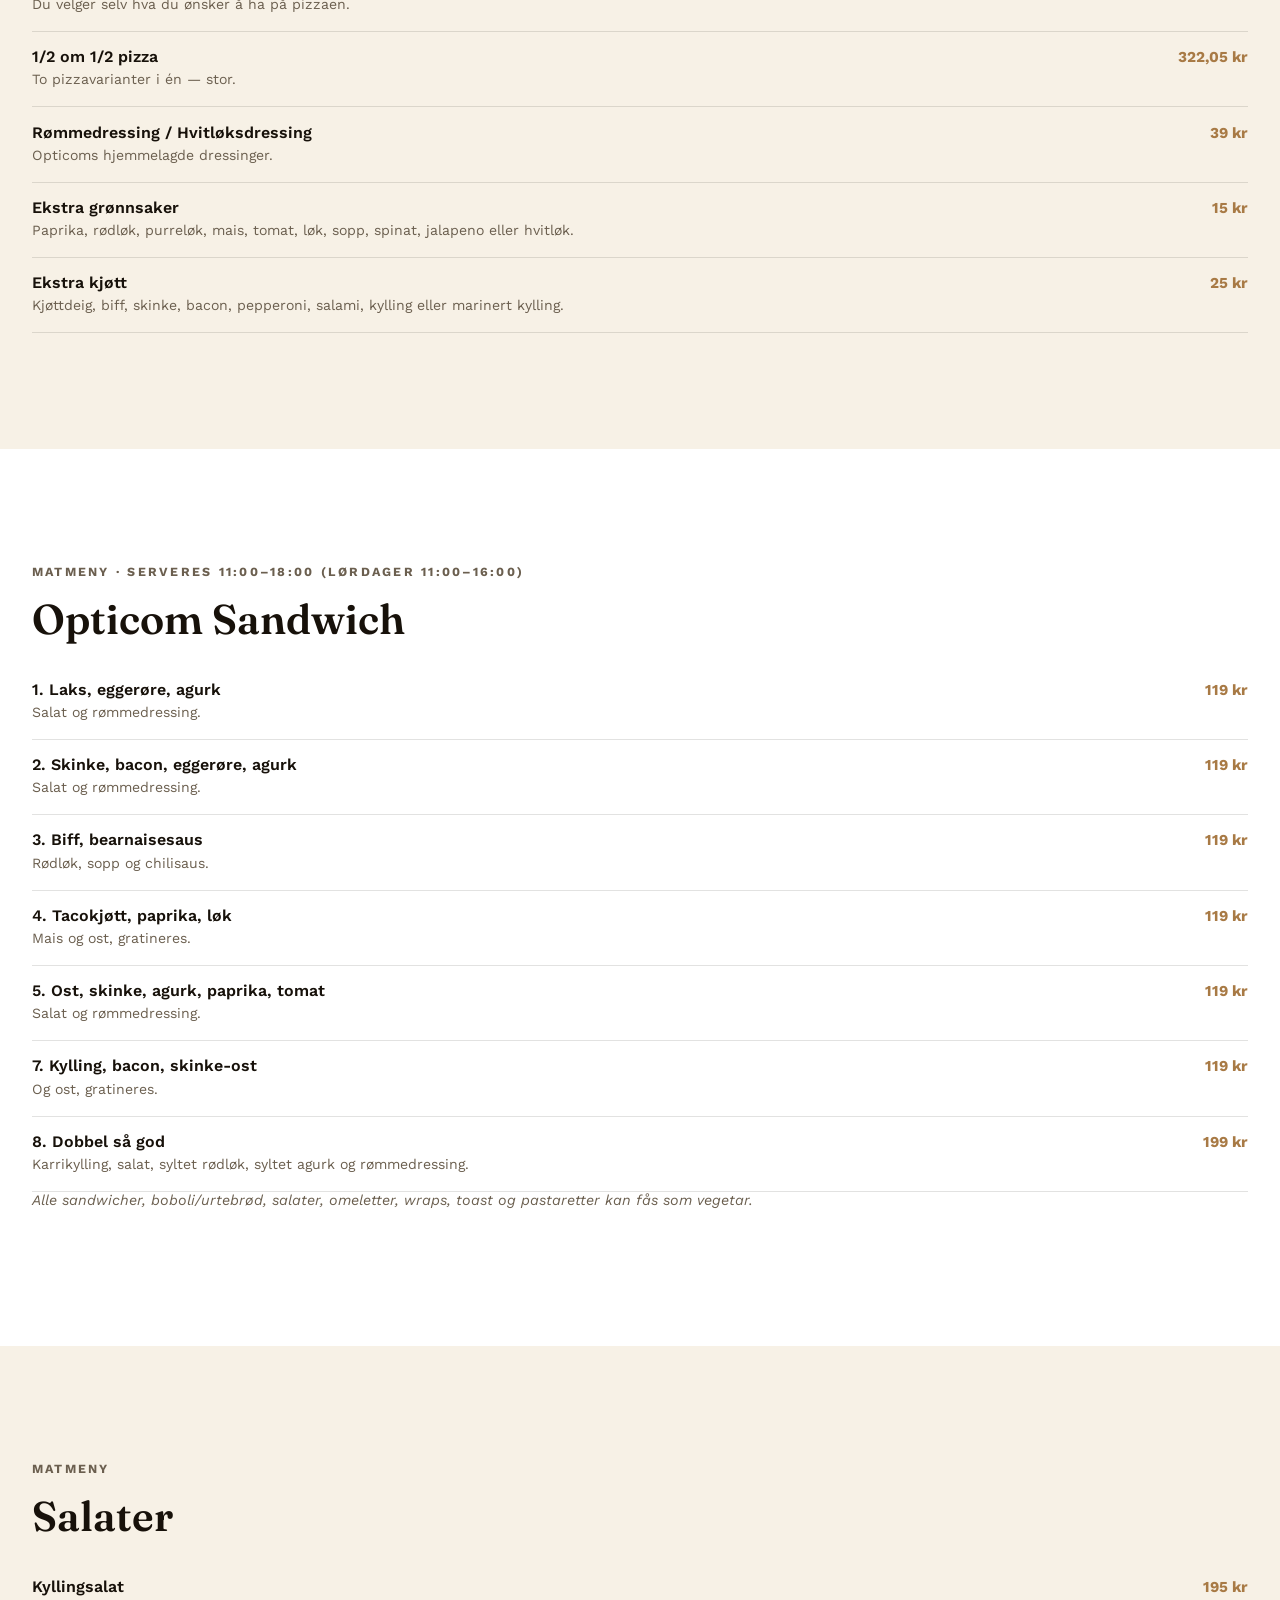
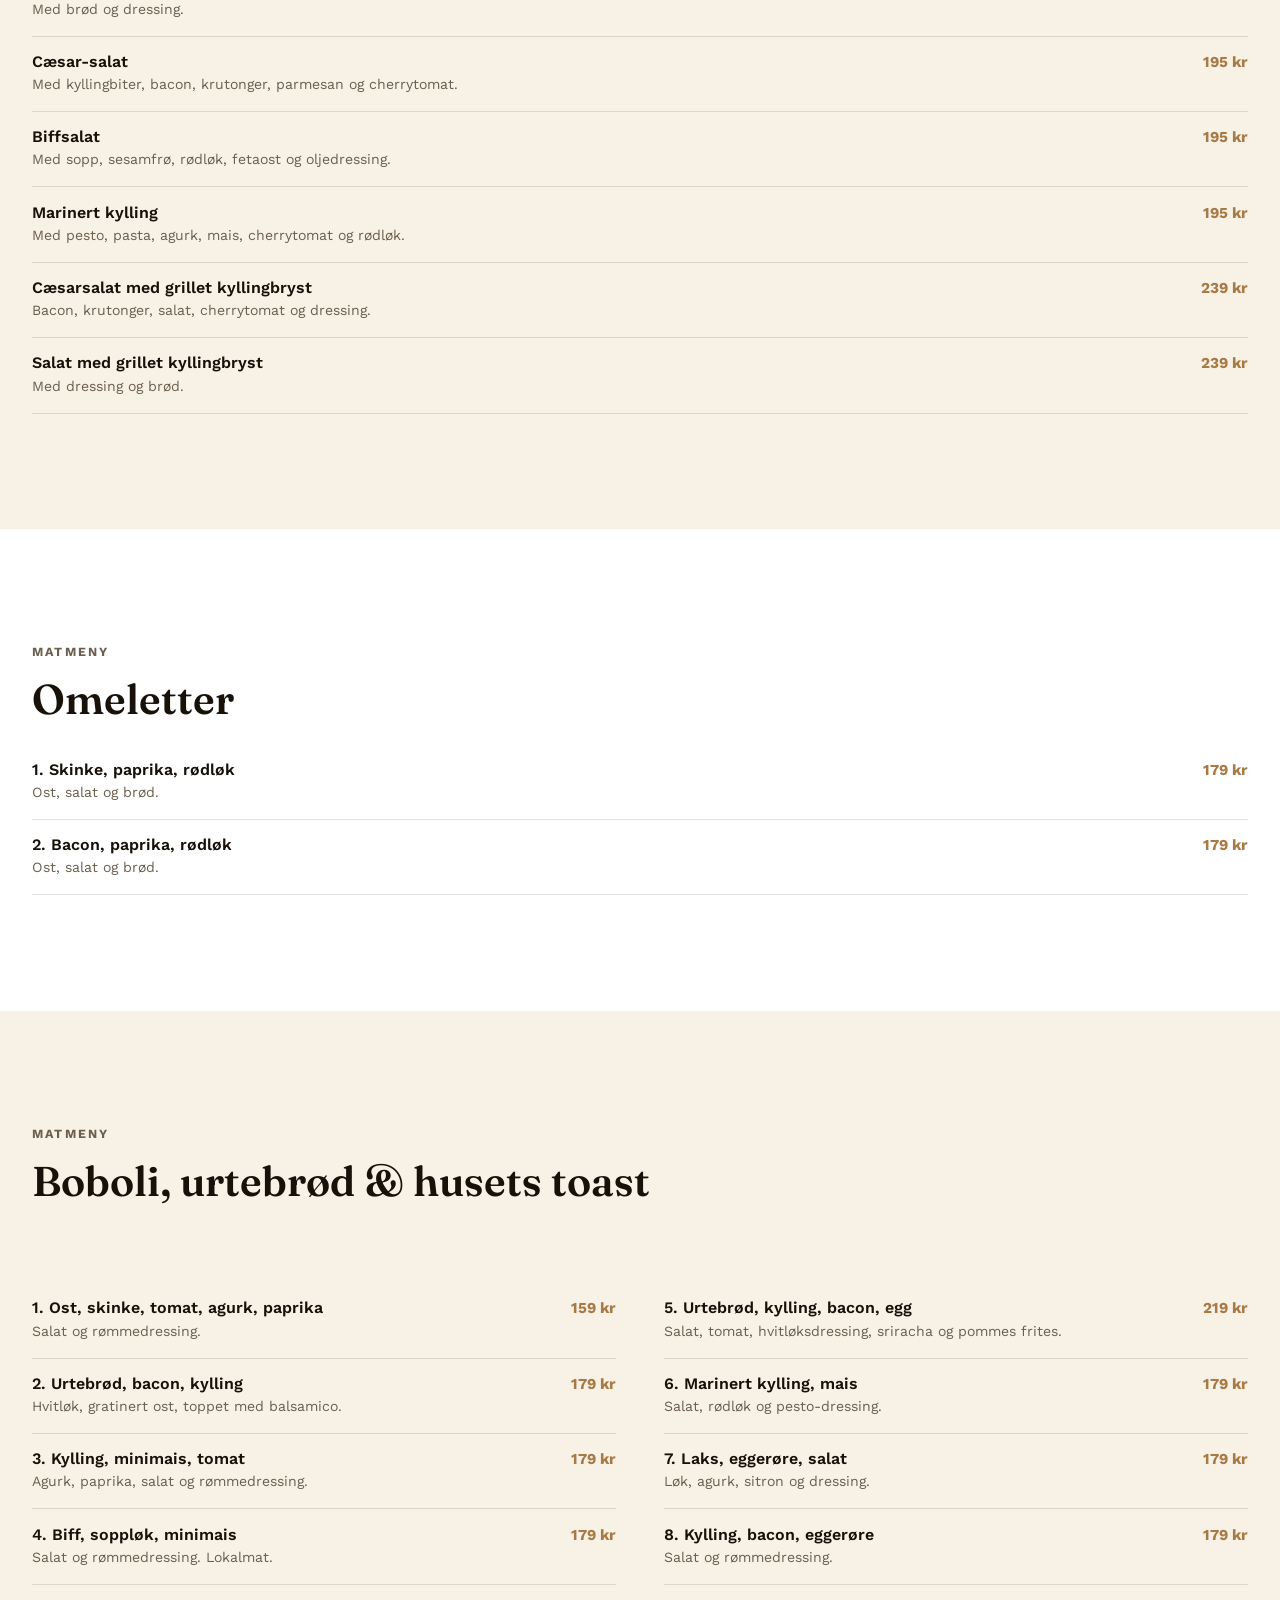
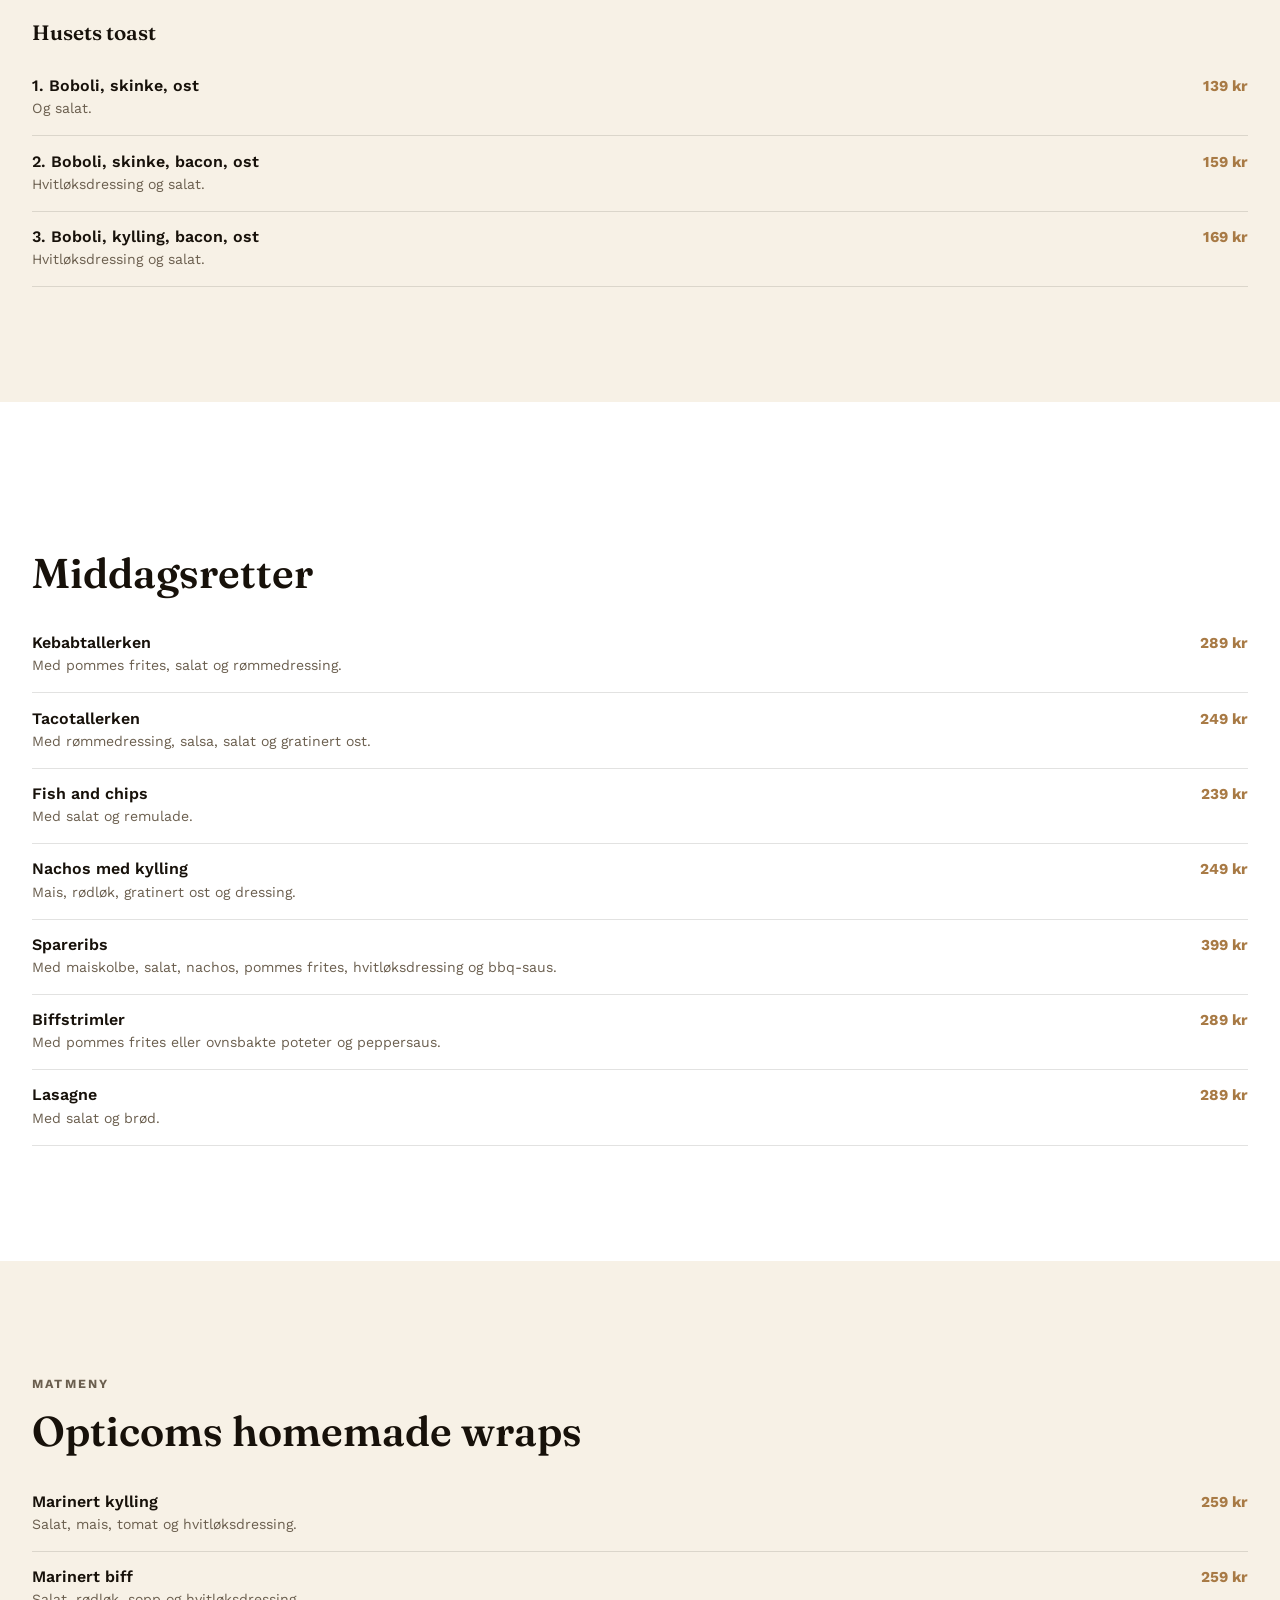
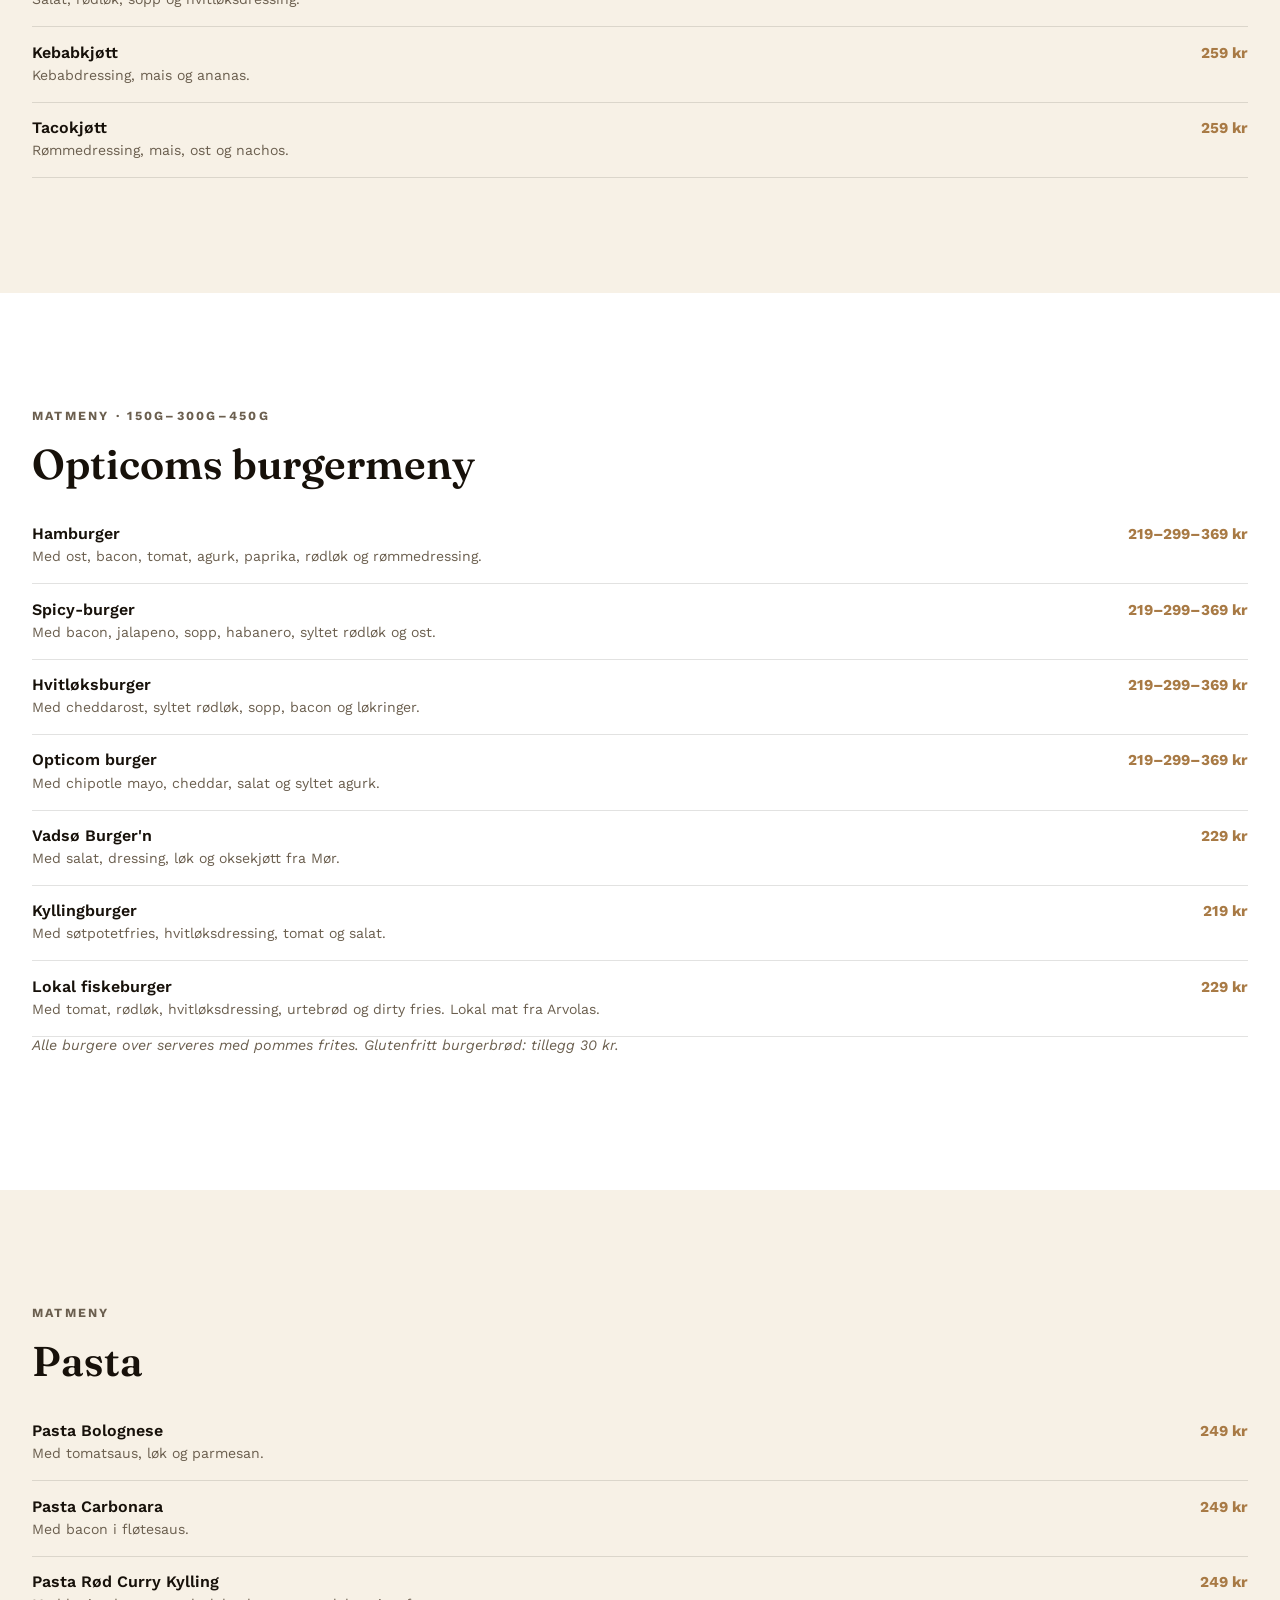
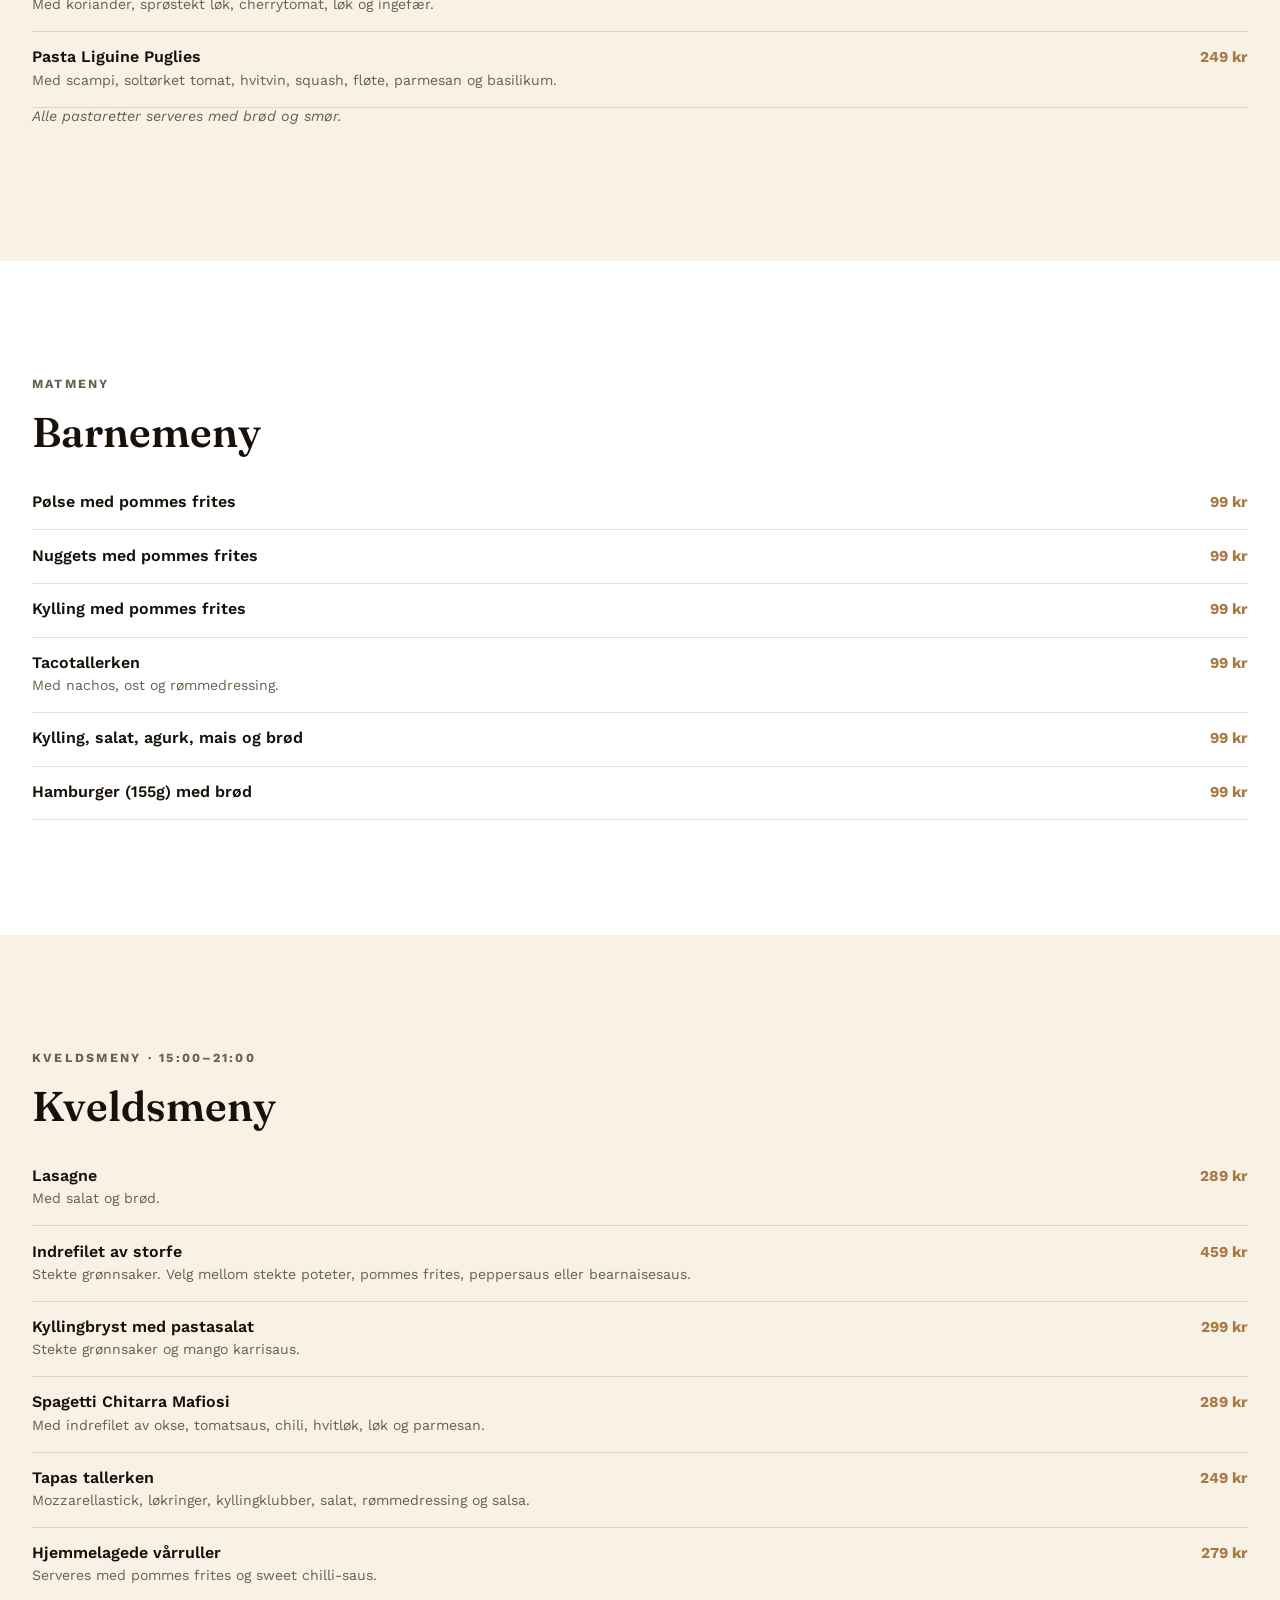
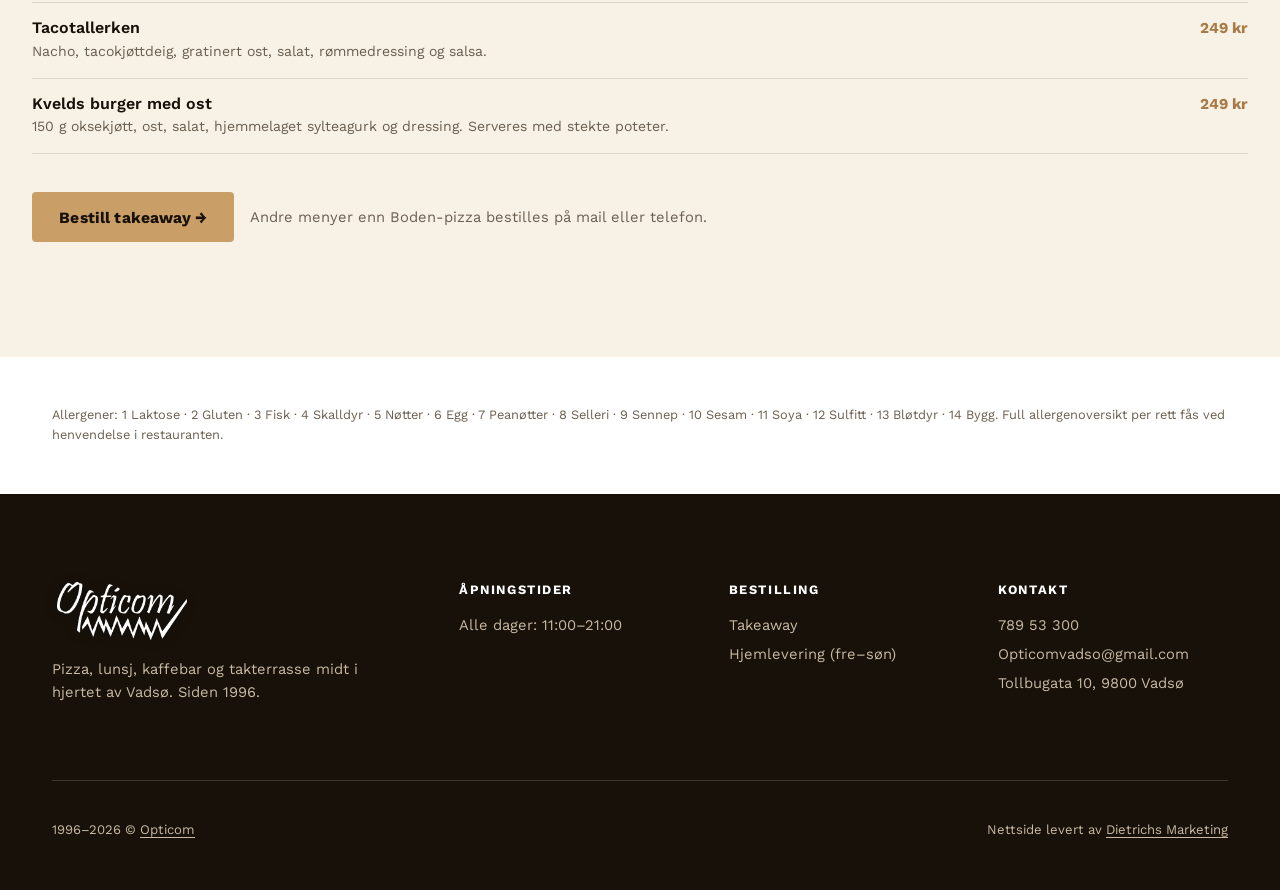
==== commit de7c0247: "Pek alle Bestill-knapper til direkte takeaway-bestilling Alle "Bestill takeaway"-lenker (header, mob" ====
--- a/meny.html
+++ b/meny.html
@@ -28,7 +28,7 @@
       <a href="index.html#om">Om oss</a>
       <a href="index.html#kontakt">Kontakt</a>
     </nav>
-    <a href="https://boden.munu.shop/" class="nav-cta">Bestill takeaway</a>
+    <a href="https://boden.munu.shop/ordertypes/r6934-takeaway" class="nav-cta">Bestill takeaway</a>
     <button class="hamburger" id="hamburgerBtn" aria-label="Åpne meny" aria-expanded="false" aria-controls="mobileDrawer">
       <span></span><span></span><span></span>
     </button>
@@ -47,7 +47,7 @@
     <a href="index.html#kontakt">Kontakt</a>
   </div>
   <div class="drawer-contact">
-    <a href="https://boden.munu.shop/" class="btn btn-solid btn-block">Bestill takeaway</a>
+    <a href="https://boden.munu.shop/ordertypes/r6934-takeaway" class="btn btn-solid btn-block">Bestill takeaway</a>
     <a href="tel:78953300" class="btn btn-ghost btn-block">Ring 789 53 300</a>
   </div>
 </nav>
@@ -286,7 +286,7 @@
       </div>
 
       <div class="meny-more reveal-up">
-        <a href="https://boden.munu.shop/" class="btn btn-solid">Bestill takeaway →</a>
+        <a href="https://boden.munu.shop/ordertypes/r6934-takeaway" class="btn btn-solid">Bestill takeaway →</a>
         <p>Andre menyer enn Boden-pizza bestilles på mail eller telefon.</p>
       </div>
     </div>
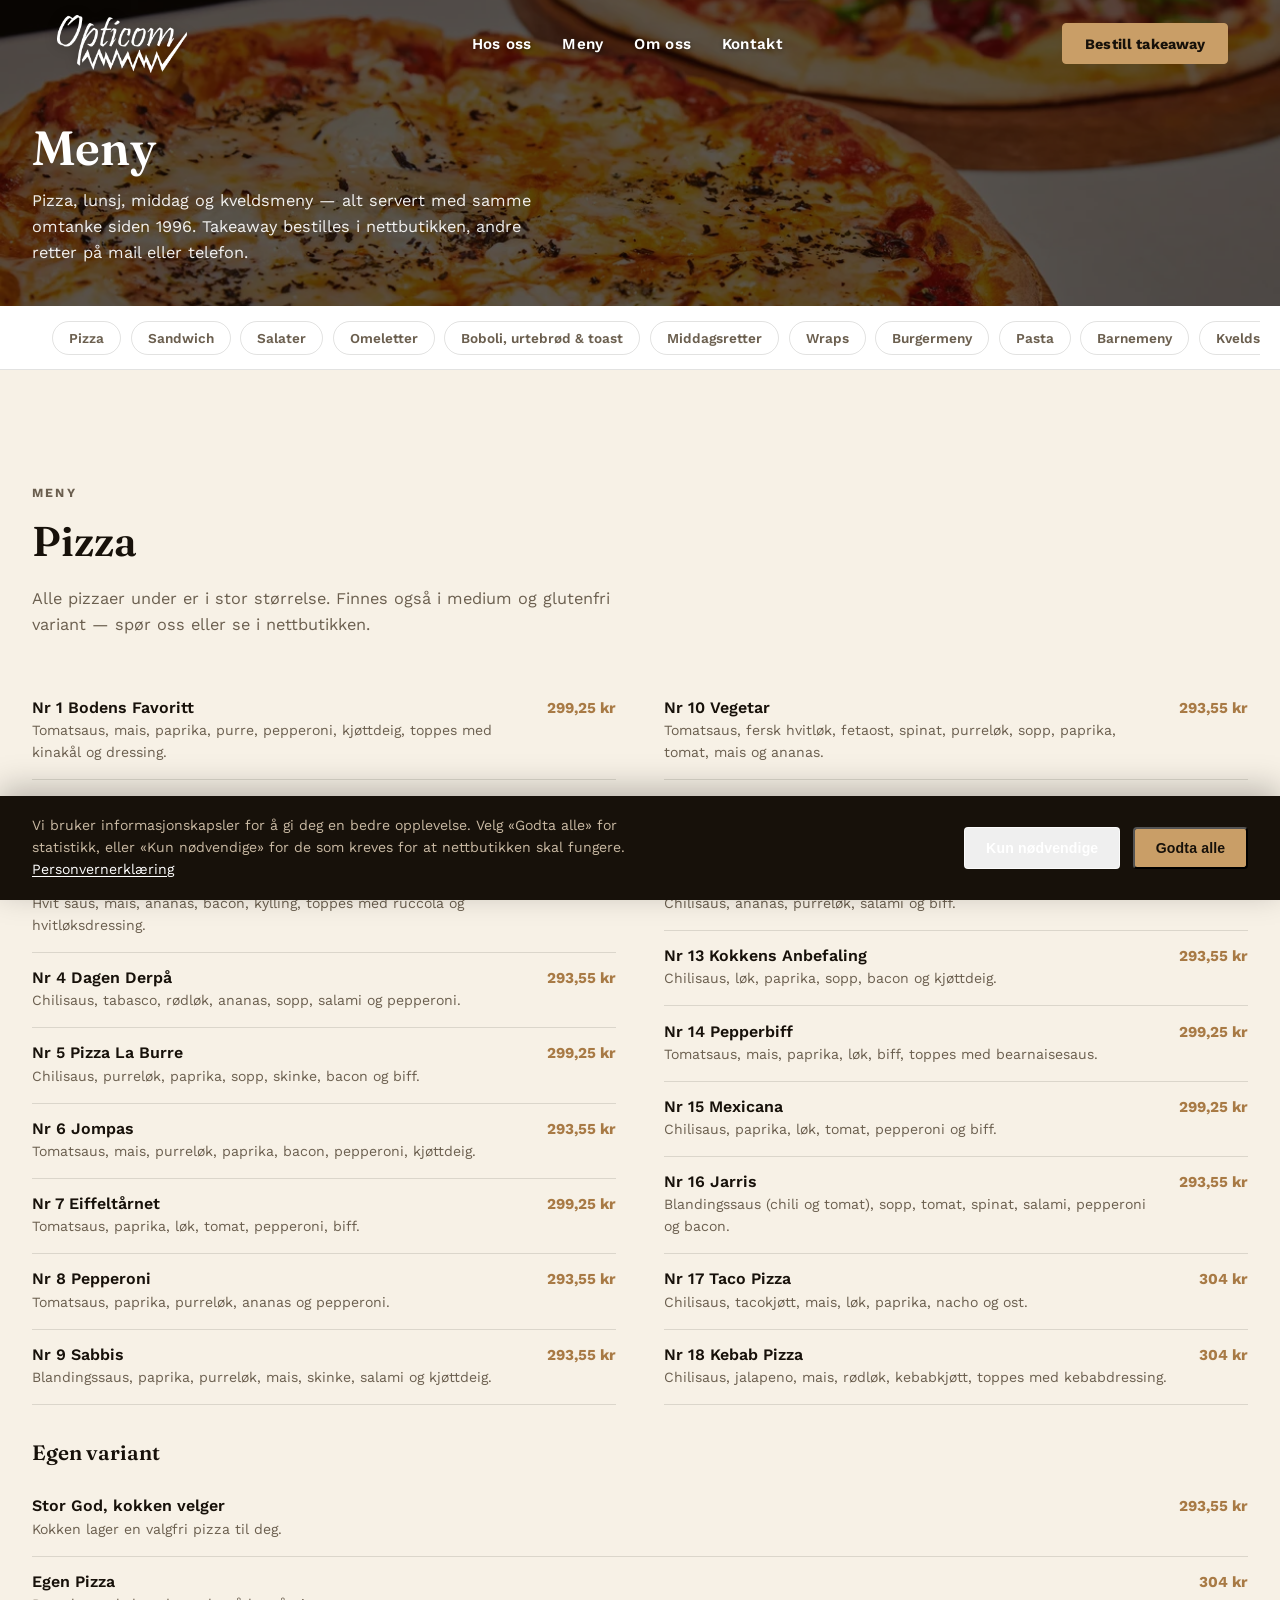
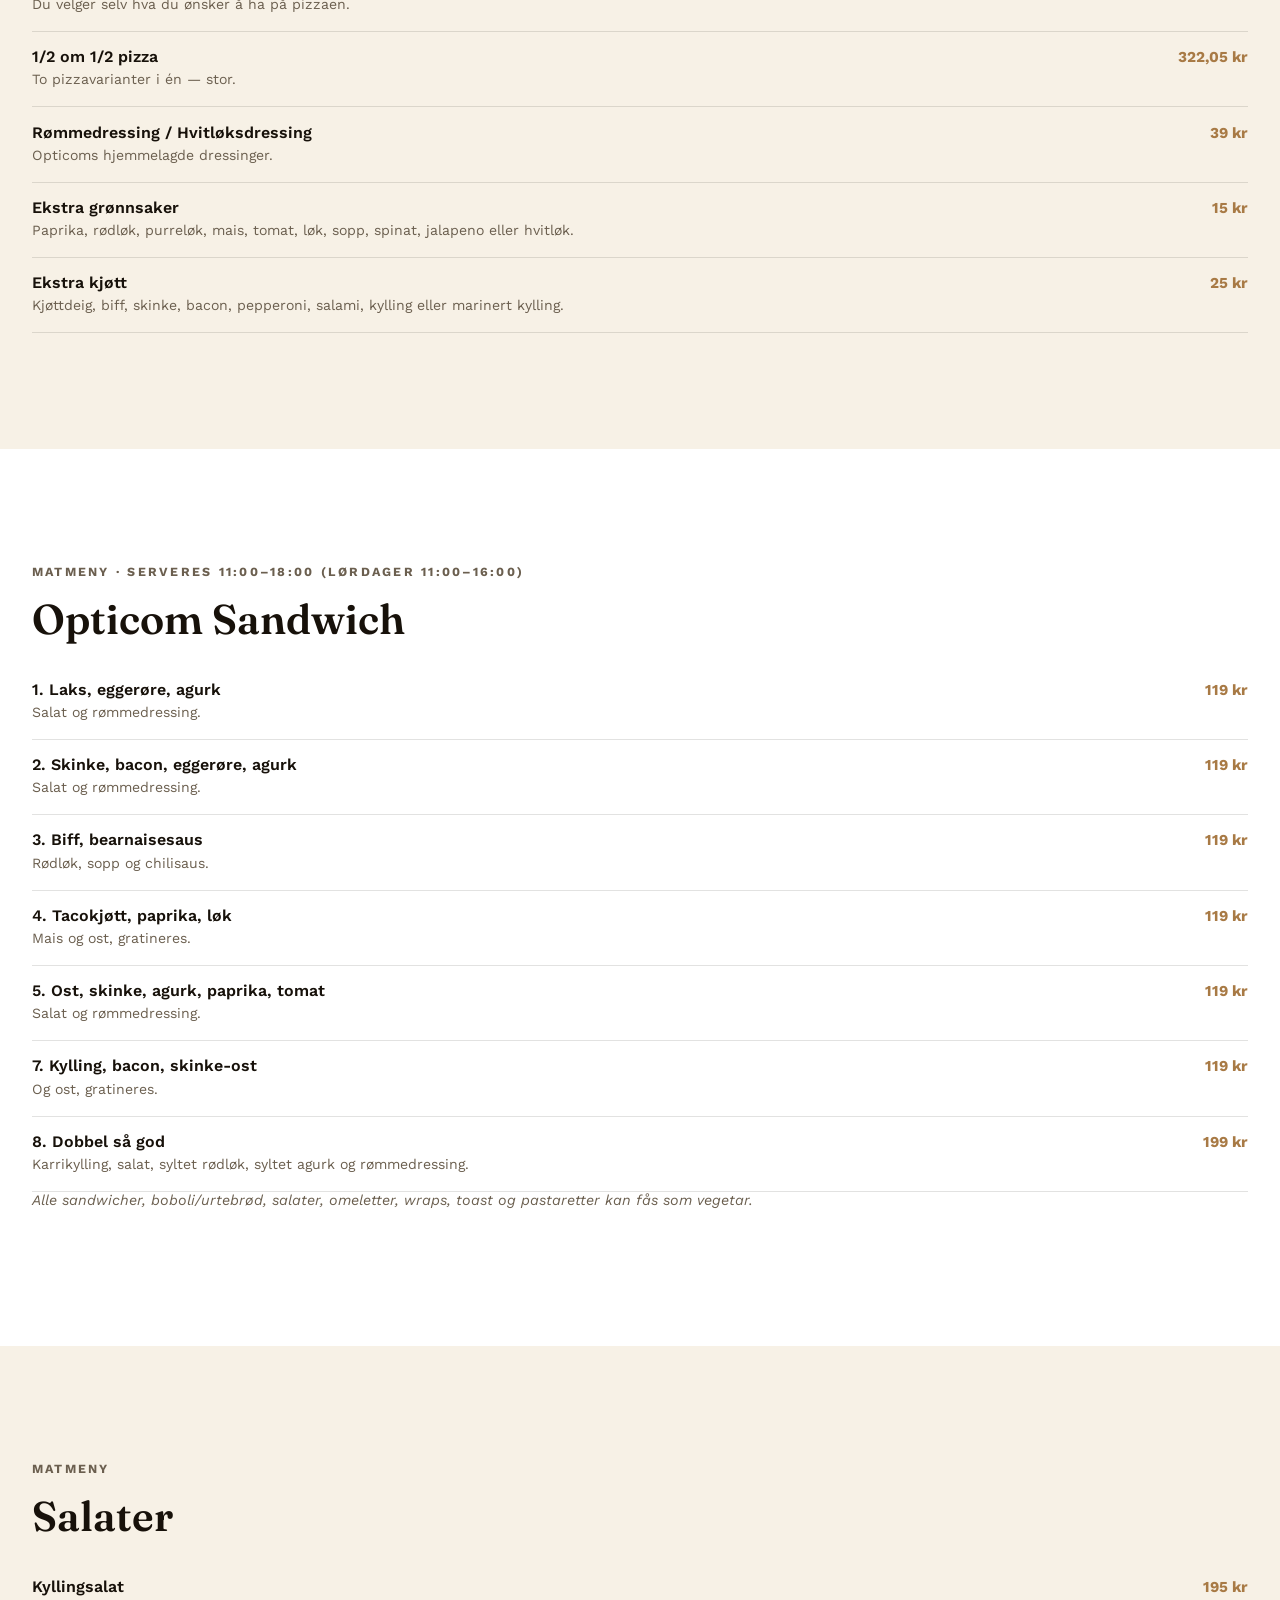
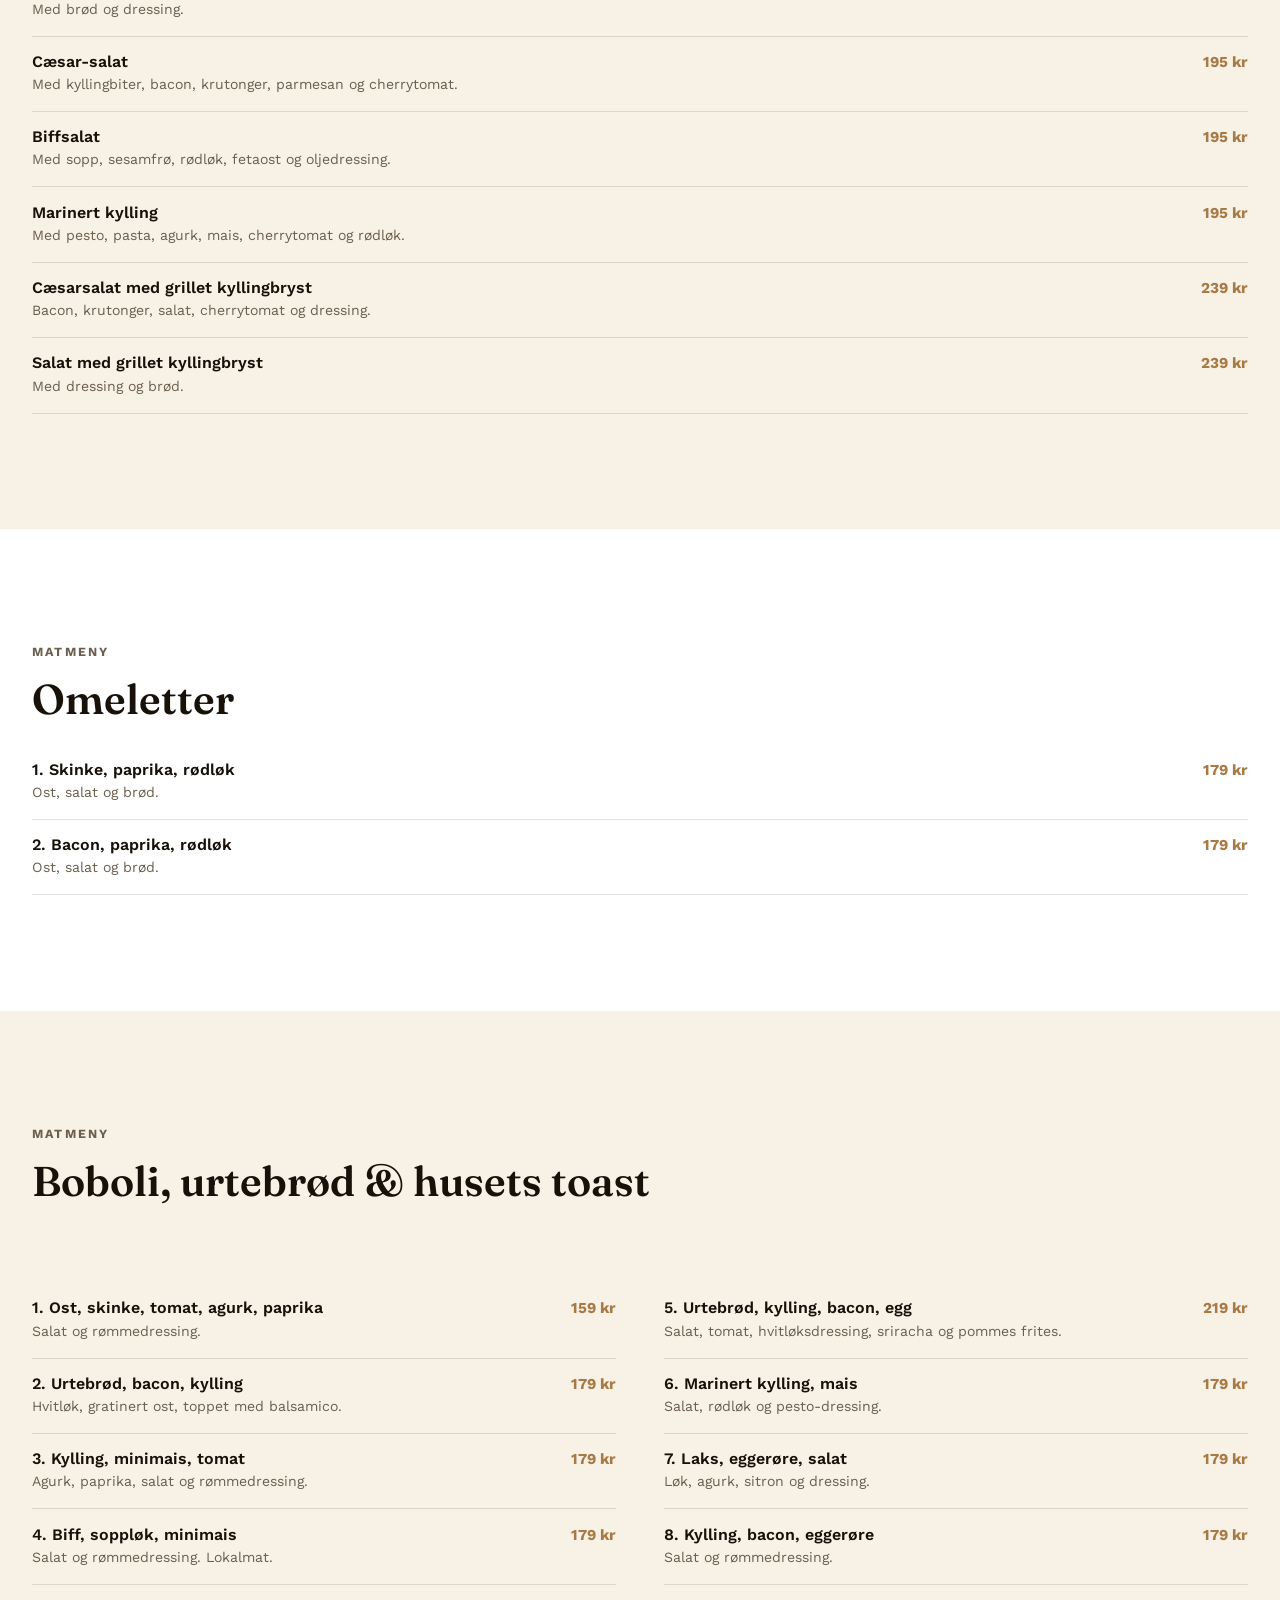
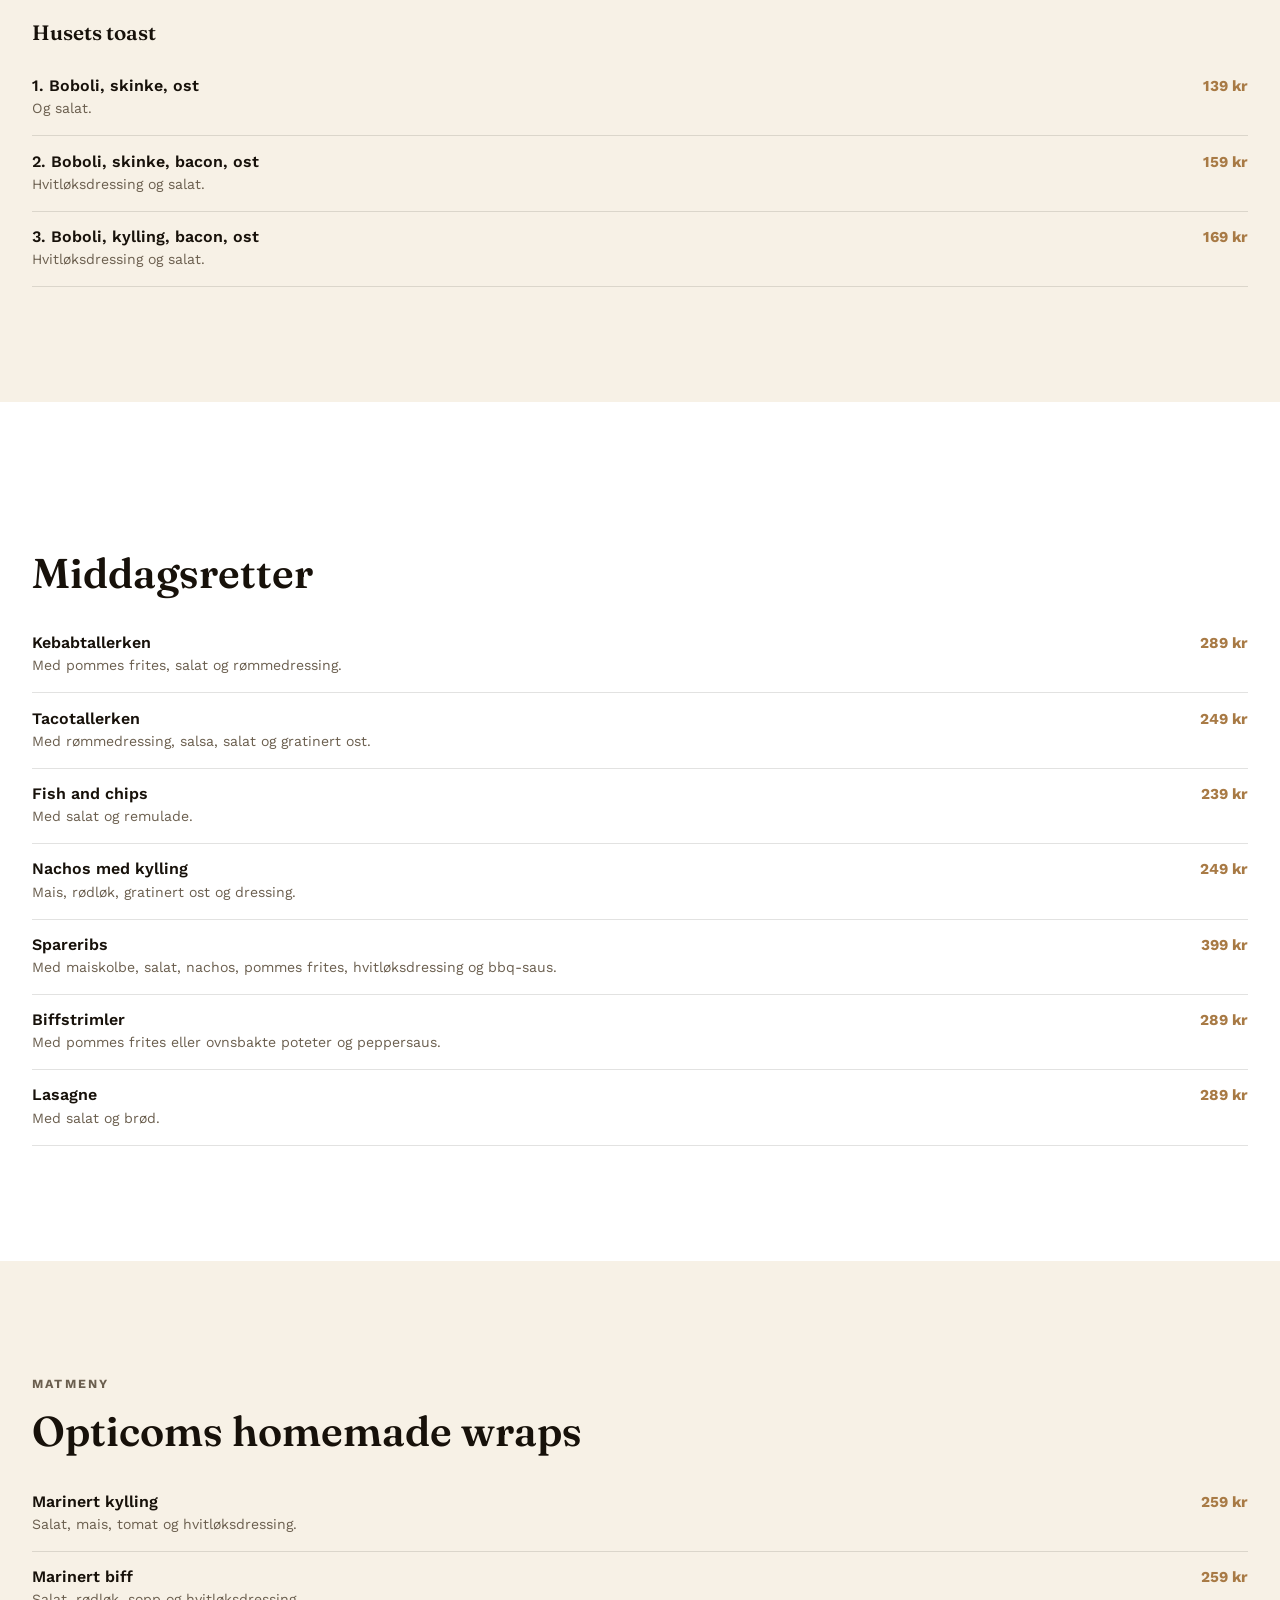
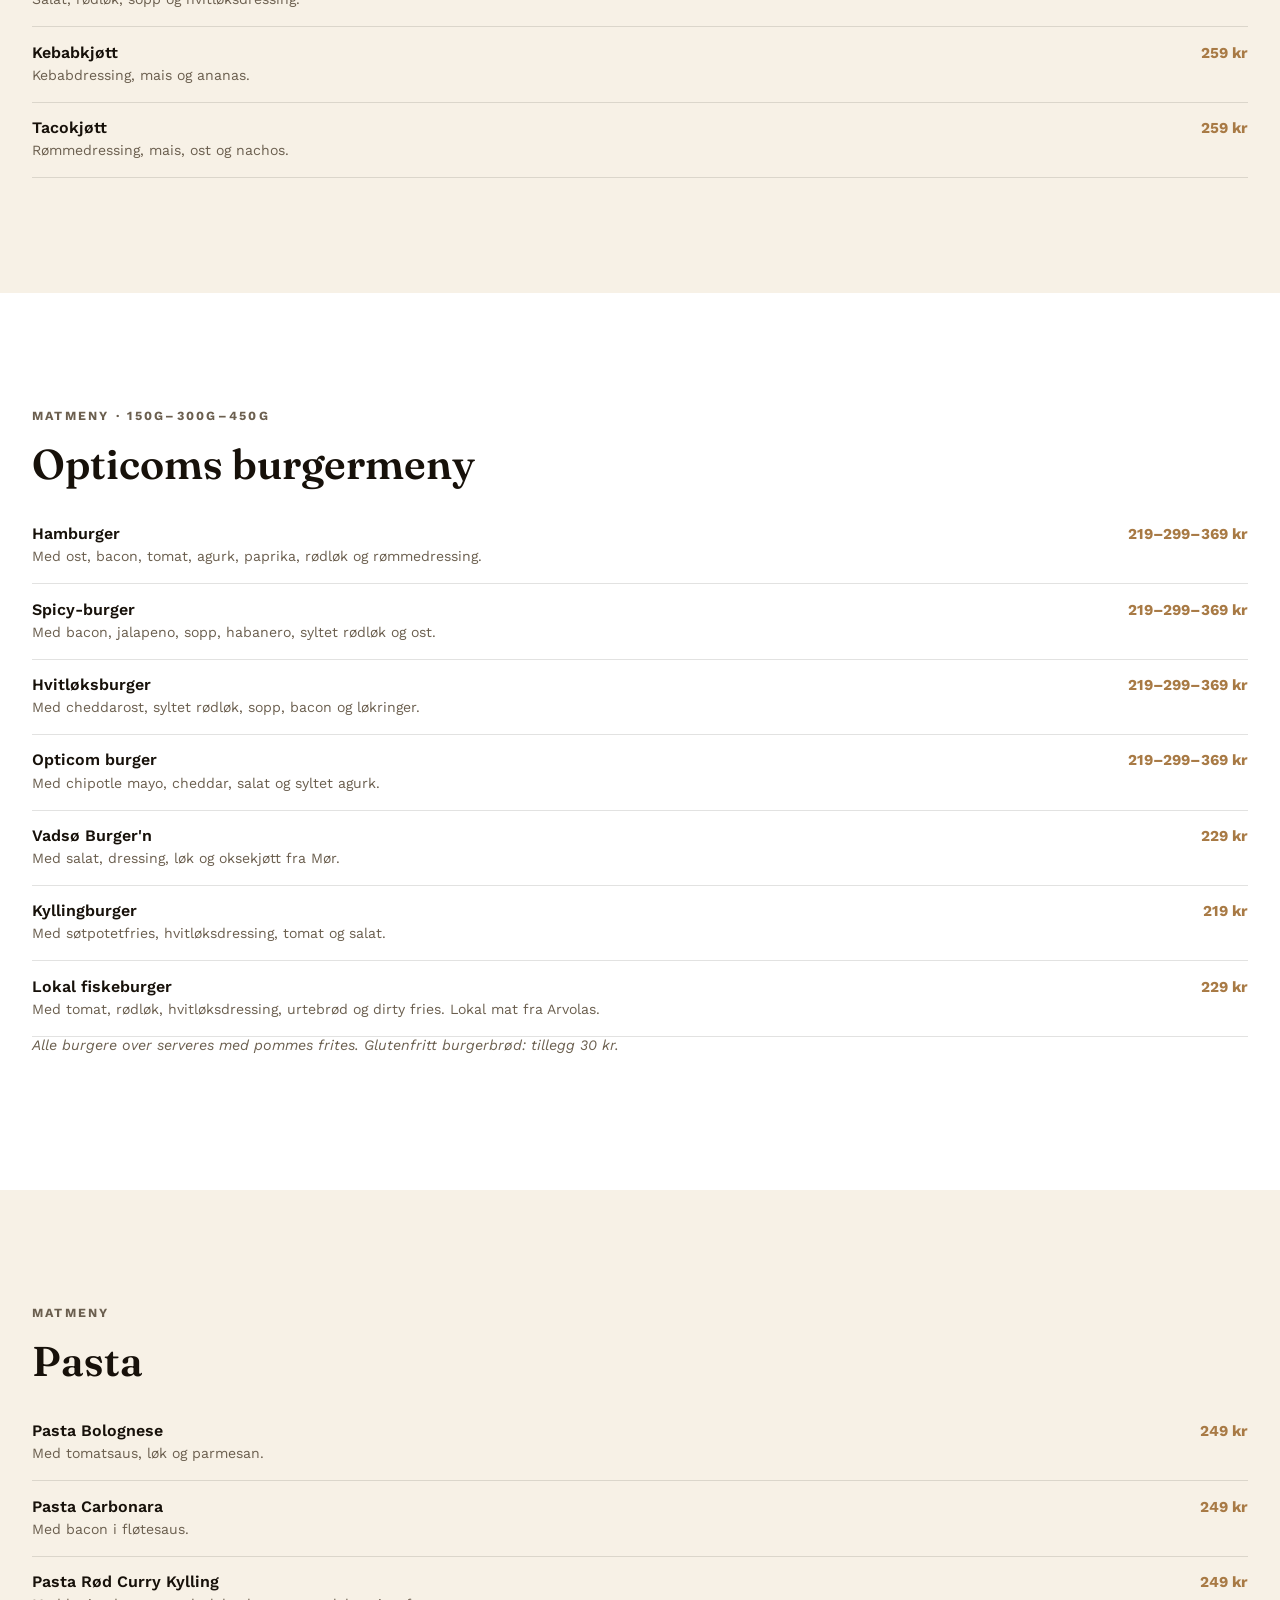
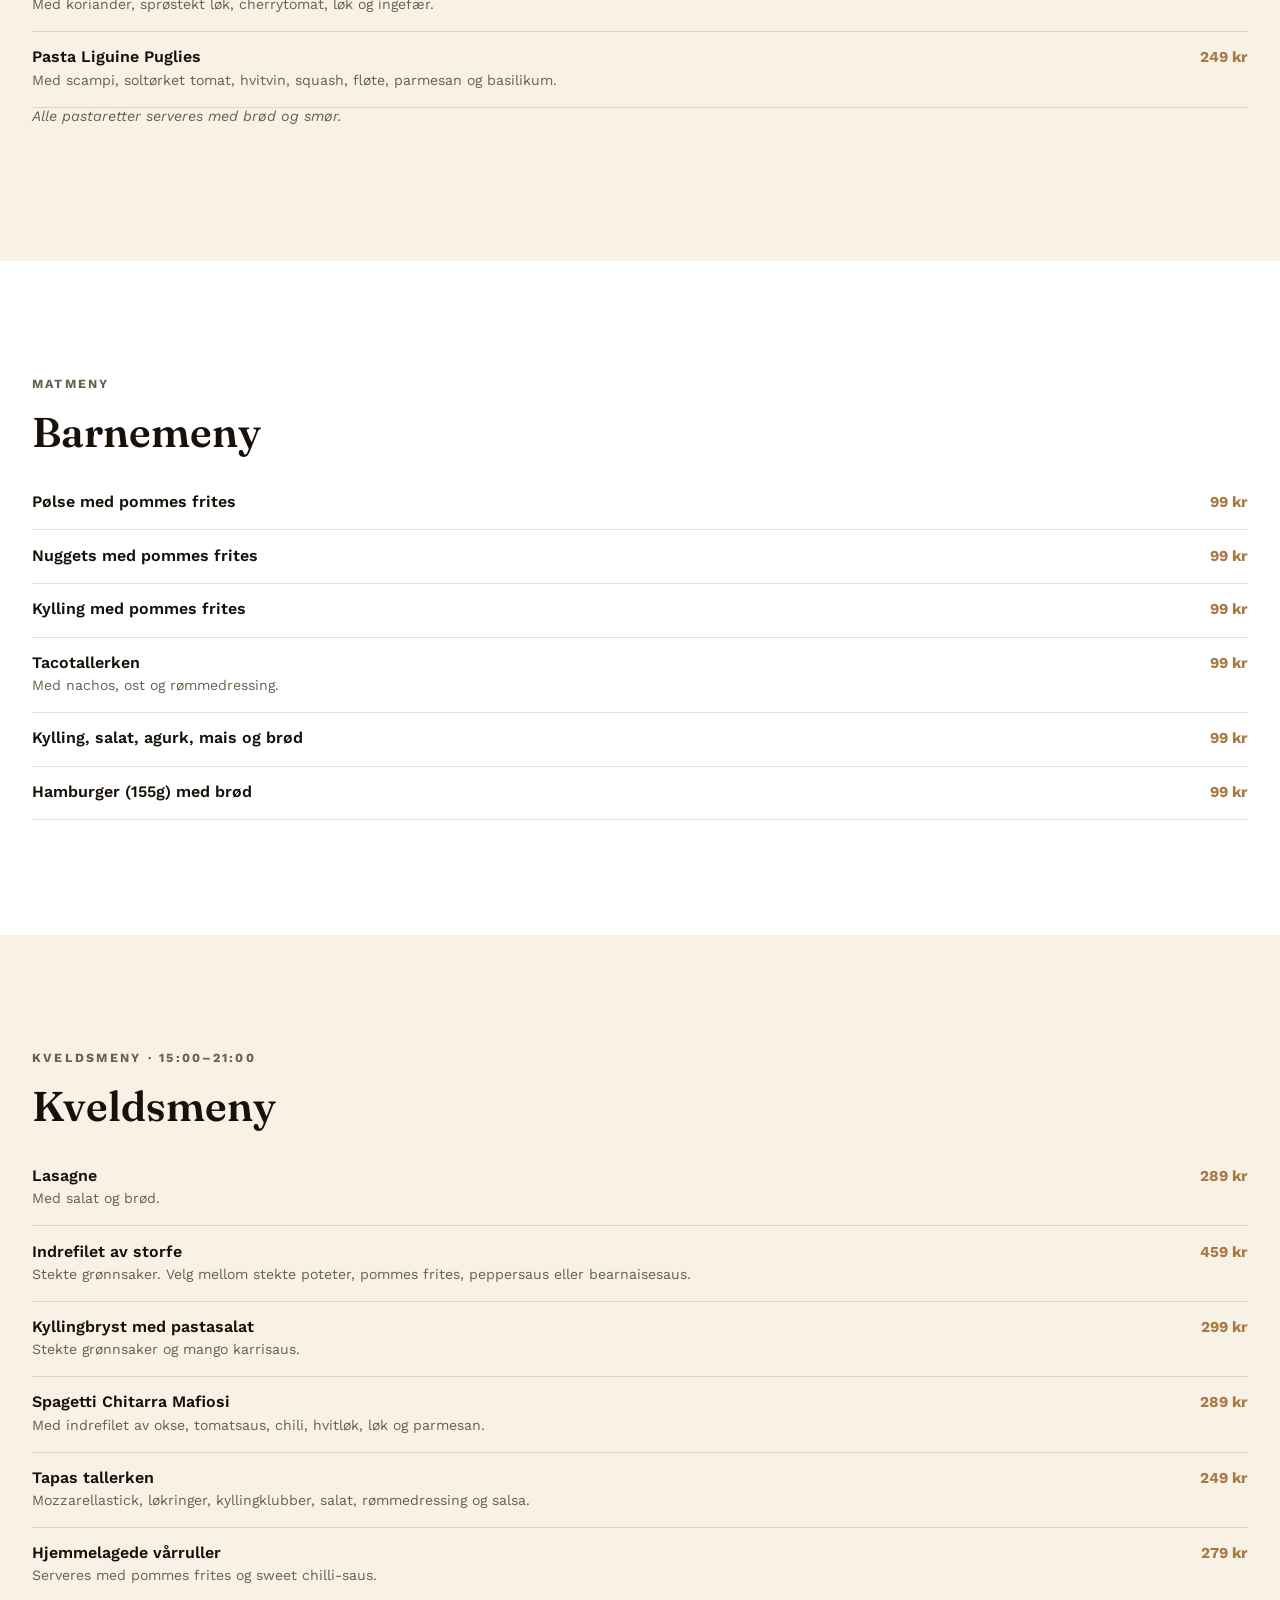
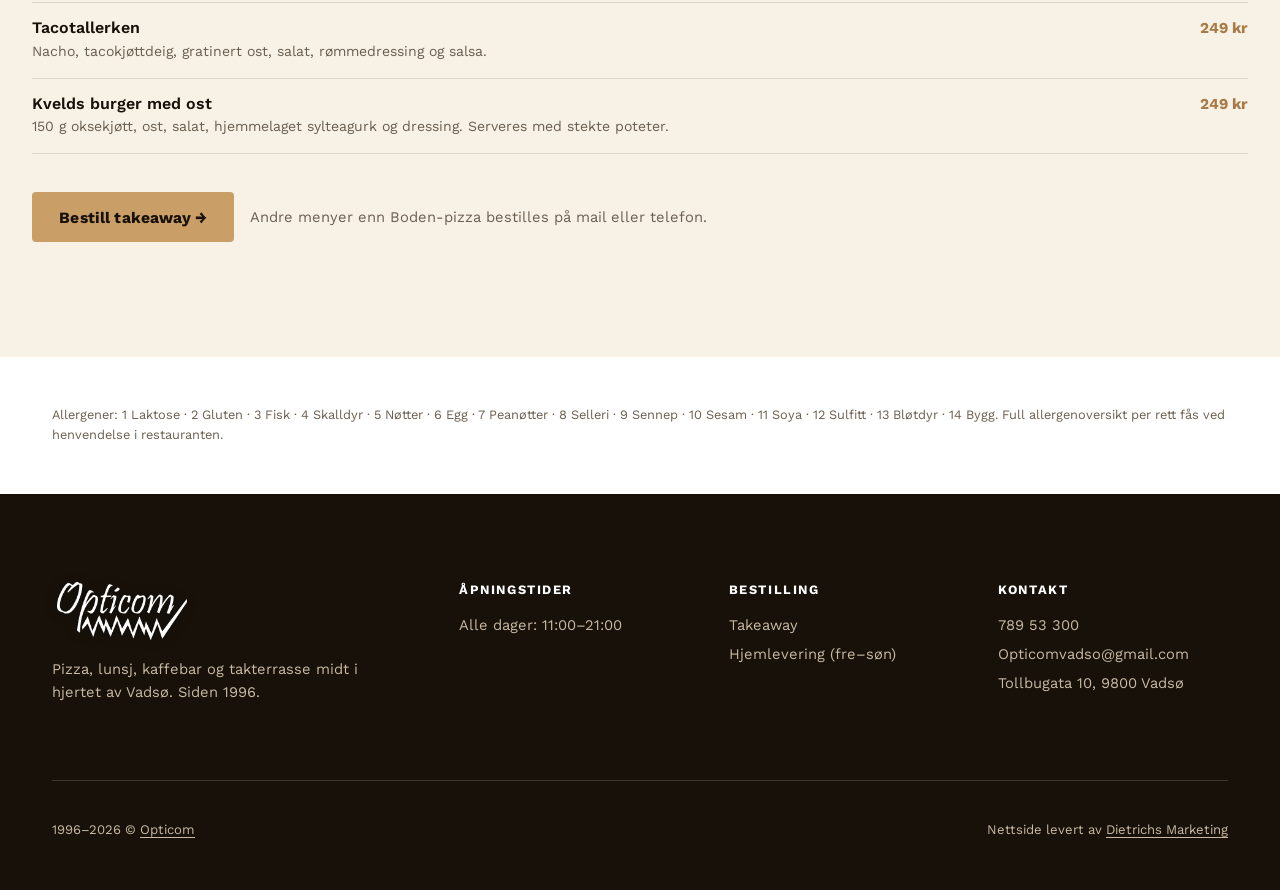
==== commit 9f45594a: "Pek footer-lenken "Takeaway" til direkte takeaway-bestilling også Samme dype lenke (r6934-takeaway) " ====
--- a/meny.html
+++ b/meny.html
@@ -318,7 +318,7 @@
       <div class="footer-col">
         <h4>Bestilling</h4>
         <ul>
-          <li><a href="https://boden.munu.shop/">Takeaway</a></li>
+          <li><a href="https://boden.munu.shop/ordertypes/r6934-takeaway">Takeaway</a></li>
           <li><a href="https://boden.munu.shop/">Hjemlevering (fre–søn)</a></li>
         </ul>
       </div>
